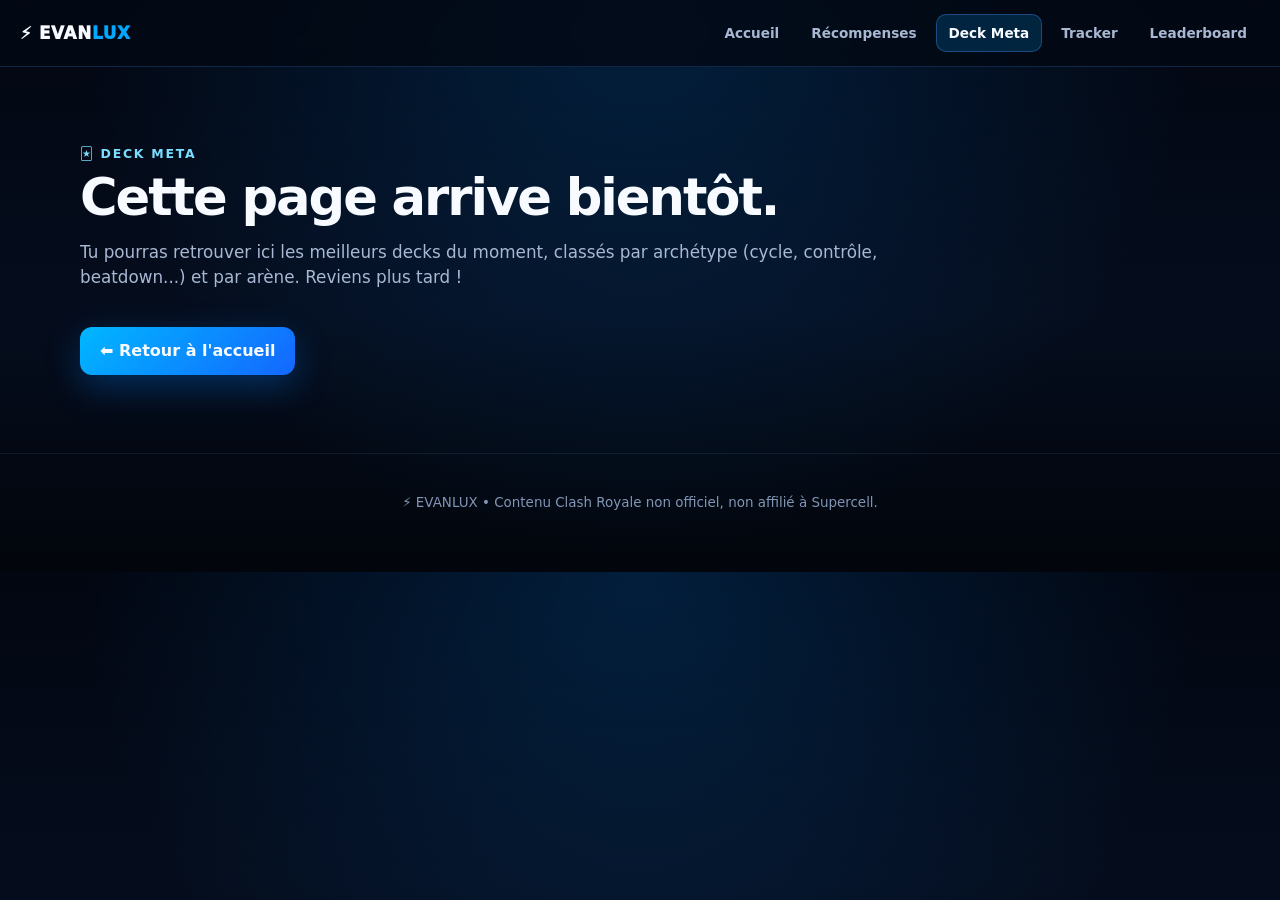
==== deck-meta.html @ c9f4afaa "Add files via upload" ====
<!doctype html>
<html lang="fr">
<head>
  <meta charset="utf-8">
  <meta name="viewport" content="width=device-width, initial-scale=1">
  <meta name="description" content="Meilleurs decks Clash Royale du moment — bientôt disponible.">
  <title>EvANLUX • Deck Meta</title>
  <link rel="stylesheet" href="style.css">
</head>
<body>
  <nav class="topnav">
    <div class="topnav__brand">⚡ EVAN<span>LUX</span></div>
    <div class="topnav__links">
      <a href="index.html">Accueil</a>
      <a href="recompenses.html">Récompenses</a>
      <a href="deck-meta.html" class="active">Deck Meta</a>
      <a href="tracker.html">Tracker</a>
      <a href="leaderboard.html">Leaderboard</a>
    </div>
  </nav>

  <main>
    <section class="section">
      <div class="section__eyebrow">🃏 DECK META</div>
      <h2>Cette page arrive bientôt.</h2>
      <p class="lead">
        Tu pourras retrouver ici les meilleurs decks du moment, classés par archétype
        (cycle, contrôle, beatdown...) et par arène. Reviens plus tard !
      </p>
      <a class="btn btn--primary" href="index.html" style="margin-top:20px;display:inline-flex">⬅ Retour à l'accueil</a>
    </section>
  </main>

  <footer>
    <p>⚡ EVANLUX • Contenu Clash Royale non officiel, non affilié à Supercell.</p>
  </footer>
</body>
</html>
---- style.css ----
:root{
  --bg:#030712;
  --bg-2:#071226;
  --card:rgba(10,24,49,.78);
  --line:rgba(72,153,255,.25);
  --blue:#00a8ff;
  --blue-2:#176cff;
  --cyan:#00d9ff;
  --white:#f7fbff;
  --muted:#a8b8d3;
  --shadow:0 20px 70px rgba(0,0,0,.45);
}

*{box-sizing:border-box}
html{scroll-behavior:smooth}
body{
  margin:0;
  background:
    radial-gradient(circle at 50% 0%, rgba(0,140,255,.18), transparent 35rem),
    linear-gradient(180deg,#020611 0%,#050d1d 55%,#02050b 100%);
  color:var(--white);
  font-family:Inter,ui-sans-serif,system-ui,-apple-system,BlinkMacSystemFont,"Segoe UI",sans-serif;
  line-height:1.5;
}
a{color:inherit;text-decoration:none}

/* ===== NAVIGATION ===== */
.topnav{
  position:sticky;
  top:0;
  z-index:50;
  display:flex;
  align-items:center;
  justify-content:space-between;
  gap:16px;
  padding:14px 20px;
  background:rgba(3,9,20,.82);
  backdrop-filter:blur(10px);
  border-bottom:1px solid rgba(72,153,255,.2);
}
.topnav__brand{
  font-weight:1000;
  letter-spacing:.04em;
  font-size:1.05rem;
  color:var(--white);
}
.topnav__brand span{color:var(--blue)}
.topnav__links{
  display:flex;
  gap:6px;
  flex-wrap:wrap;
}
.topnav__links a{
  padding:8px 12px;
  border-radius:10px;
  font-size:.85rem;
  font-weight:800;
  color:var(--muted);
  border:1px solid transparent;
}
.topnav__links a:hover{color:var(--white);background:rgba(0,161,255,.12)}
.topnav__links a.active{
  color:var(--white);
  background:rgba(0,161,255,.18);
  border-color:rgba(72,153,255,.35);
}

/* ===== HOME / MENU PRINCIPAL ===== */
.menu-grid{
  display:grid;
  grid-template-columns:repeat(2,1fr);
  gap:18px;
  margin-top:36px;
}
.menu-card{
  border:1px solid var(--line);
  background:linear-gradient(145deg,rgba(13,33,65,.82),rgba(4,13,29,.82));
  box-shadow:var(--shadow);
  border-radius:20px;
  padding:26px;
  display:flex;
  flex-direction:column;
  gap:10px;
  transition:.2s ease;
}
.menu-card:hover{transform:translateY(-3px);border-color:rgba(0,169,255,.5)}
.menu-card__icon{font-size:2.2rem}
.menu-card h3{margin:0;font-size:1.3rem}
.menu-card p{margin:0;color:var(--muted);font-size:.92rem;flex-grow:1}
.menu-card .btn{align-self:flex-start;margin-top:6px}
.menu-card--soon{opacity:.75}
.menu-card--soon .btn{background:rgba(255,255,255,.06);box-shadow:none;cursor:default}
.menu-card--soon .btn:hover{transform:none;filter:none}
.badge-soon{
  display:inline-block;
  font-size:.68rem;
  font-weight:900;
  letter-spacing:.08em;
  color:#ffd966;
  background:rgba(255,217,102,.14);
  border:1px solid rgba(255,217,102,.35);
  padding:3px 8px;
  border-radius:999px;
  width:fit-content;
}
@media(max-width:700px){
  .menu-grid{grid-template-columns:1fr}
}

/* ===== TRACKER ===== */
.search-box{
  display:flex;
  gap:10px;
  flex-wrap:wrap;
  margin:28px 0;
}
.search-box input{
  flex:1;
  min-width:220px;
  min-height:50px;
  padding:0 16px;
  border-radius:12px;
  border:1px solid var(--line);
  background:rgba(6,16,34,.85);
  color:var(--white);
  font-size:1rem;
}
.search-box input:focus{outline:2px solid var(--blue)}
.search-box .btn{border:none;cursor:pointer;font-family:inherit;font-size:1rem}
.state-msg{
  color:var(--muted);
  padding:18px 0;
  font-size:.95rem;
}
.state-msg--error{color:#ff9d9d}
.profile-card{
  border:1px solid var(--line);
  background:linear-gradient(145deg,rgba(13,33,65,.82),rgba(4,13,29,.82));
  box-shadow:var(--shadow);
  border-radius:20px;
  padding:28px;
  display:none;
}
.profile-card.is-visible{display:block}
.profile-head{
  display:flex;
  justify-content:space-between;
  align-items:flex-start;
  flex-wrap:wrap;
  gap:12px;
  margin-bottom:22px;
}
.profile-head h2{margin:0 0 4px}
.profile-head .tag{color:var(--cyan);font-weight:800;font-size:.9rem}
.stat-grid{
  display:grid;
  grid-template-columns:repeat(auto-fit,minmax(140px,1fr));
  gap:14px;
}
.stat-box{
  border:1px solid rgba(72,153,255,.18);
  background:rgba(0,20,45,.5);
  border-radius:14px;
  padding:14px;
}
.stat-box .label{
  color:var(--muted);
  font-size:.72rem;
  text-transform:uppercase;
  letter-spacing:.08em;
  font-weight:800;
}
.stat-box .value{
  font-size:1.4rem;
  font-weight:1000;
  margin-top:4px;
}

/* ===== LEADERBOARD ===== */
.leaderboard-controls{
  display:flex;
  gap:10px;
  align-items:center;
  margin:20px 0 10px;
  flex-wrap:wrap;
}
.leaderboard-controls select{
  min-height:44px;
  padding:0 14px;
  border-radius:10px;
  border:1px solid var(--line);
  background:rgba(6,16,34,.85);
  color:var(--white);
  font-size:.9rem;
}
.leaderboard-table{
  width:100%;
  border-collapse:collapse;
  margin-top:16px;
  overflow:hidden;
  border-radius:16px;
  border:1px solid var(--line);
}
.leaderboard-table th,.leaderboard-table td{
  padding:12px 14px;
  text-align:left;
  font-size:.9rem;
}
.leaderboard-table thead{
  background:rgba(0,90,180,.22);
}
.leaderboard-table th{
  color:#bfe4ff;
  text-transform:uppercase;
  font-size:.72rem;
  letter-spacing:.08em;
}
.leaderboard-table tbody tr{
  border-top:1px solid rgba(72,153,255,.12);
}
.leaderboard-table tbody tr:nth-child(odd){background:rgba(255,255,255,.02)}
.leaderboard-table .rank{font-weight:1000;color:var(--cyan)}
.leaderboard-table .trophies{font-weight:900;color:#ffd966}

/* ===== SETUP NOTICE ===== */
.setup-note{
  border:1px solid rgba(255,217,102,.35);
  background:rgba(255,217,102,.08);
  border-radius:14px;
  padding:16px 18px;
  color:#ffe9a8;
  font-size:.88rem;
  margin-top:22px;
}
.setup-note code{
  background:rgba(0,0,0,.35);
  padding:2px 6px;
  border-radius:6px;
}
.hero{
  min-height:560px;
  position:relative;
  overflow:hidden;
  display:flex;
  align-items:flex-end;
  border-bottom:1px solid rgba(0,174,255,.3);
}
.hero__image{
  position:absolute;
  inset:0;
  background-image:url("assets/banniere.jpeg");
  background-size:cover;
  background-position:center;
  filter:saturate(1.12) contrast(1.05);
  transform:scale(1.02);
}
.hero__overlay{
  position:absolute;
  inset:0;
  background:
    linear-gradient(90deg,rgba(0,4,13,.88) 0%,rgba(0,5,15,.48) 45%,rgba(0,5,15,.12) 100%),
    linear-gradient(0deg,rgba(2,6,17,.92) 0%,transparent 55%);
}
.hero__content{
  position:relative;
  z-index:2;
  width:min(1180px,calc(100% - 40px));
  margin:0 auto;
  padding:80px 0 70px;
}
.pill,.section__eyebrow{
  color:#79dfff;
  font-size:.78rem;
  font-weight:900;
  letter-spacing:.14em;
}
.pill{
  display:inline-block;
  padding:8px 13px;
  border:1px solid rgba(72,202,255,.38);
  background:rgba(0,32,72,.6);
  border-radius:999px;
  backdrop-filter:blur(8px);
}
h1{
  margin:16px 0 15px;
  font-size:clamp(3rem,8vw,6.5rem);
  line-height:.9;
  letter-spacing:-.06em;
  text-transform:uppercase;
  text-shadow:0 10px 30px rgba(0,0,0,.45);
}
h1 span{
  color:#08a9ff;
  text-shadow:0 0 35px rgba(0,169,255,.45);
}
.hero p{
  max-width:620px;
  color:#d8e6fb;
  font-size:1.05rem;
  margin:0 0 24px;
}
.btn{
  display:inline-flex;
  align-items:center;
  justify-content:center;
  gap:8px;
  min-height:48px;
  padding:0 20px;
  border-radius:12px;
  font-weight:900;
  transition:.2s ease;
}
.btn--primary{
  background:linear-gradient(135deg,#00b7ff,#1467ff);
  box-shadow:0 12px 35px rgba(0,130,255,.3);
}
.btn--primary:hover{transform:translateY(-2px);filter:brightness(1.08)}
.section{
  width:min(1120px,calc(100% - 32px));
  margin:0 auto;
  padding:78px 0;
}
h2{
  margin:8px 0 12px;
  font-size:clamp(2rem,4vw,3.4rem);
  line-height:1;
  letter-spacing:-.04em;
}
.lead{
  max-width:820px;
  color:var(--muted);
  font-size:1.05rem;
}
.steps{
  display:grid;
  grid-template-columns:repeat(3,1fr);
  gap:16px;
  margin-top:36px;
}
.step,.reward-card,.creator-card{
  border:1px solid var(--line);
  background:linear-gradient(145deg,rgba(13,33,65,.82),rgba(4,13,29,.82));
  box-shadow:var(--shadow);
  border-radius:20px;
}
.step{
  padding:22px;
  display:flex;
  gap:16px;
}
.step>span{
  color:var(--cyan);
  font-weight:1000;
  font-size:1.25rem;
}
.step h3{margin:0 0 5px}
.step p{margin:0;color:var(--muted);font-size:.92rem}
.section-heading{
  display:flex;
  align-items:end;
  justify-content:space-between;
  gap:20px;
  margin-bottom:28px;
}
.live-badge{
  border:1px solid rgba(45,255,174,.22);
  color:#a6ffd8;
  padding:8px 12px;
  border-radius:999px;
  background:rgba(0,80,50,.2);
  font-size:.8rem;
  font-weight:800;
}
.live-badge i{
  display:inline-block;
  width:7px;height:7px;border-radius:50%;
  background:#35e99d;
  box-shadow:0 0 12px #35e99d;
  margin-right:7px;
}
.reward-grid{
  display:grid;
  grid-template-columns:repeat(3,1fr);
  gap:18px;
}
.reward-card{
  padding:22px;
  position:relative;
  overflow:hidden;
}
.reward-card:before{
  content:"";
  position:absolute;
  width:150px;height:150px;
  right:-75px;top:-75px;
  border-radius:50%;
  background:rgba(0,163,255,.17);
  filter:blur(3px);
}
.reward-tag{
  display:inline-block;
  color:#72dfff;
  font-size:.72rem;
  letter-spacing:.12em;
  font-weight:900;
  padding:5px 10px;
  border-radius:999px;
  background:rgba(0,163,255,.14);
  border:1px solid rgba(0,163,255,.3);
}
.reward-tag--or{color:#ffd966;background:rgba(255,217,102,.14);border-color:rgba(255,217,102,.35)}
.reward-tag--emote{color:#ff9de2;background:rgba(255,157,226,.14);border-color:rgba(255,157,226,.35)}
.reward-tag--banniere{color:#8fe38f;background:rgba(143,227,143,.14);border-color:rgba(143,227,143,.35)}
.reward-tag--skin{color:#c49bff;background:rgba(196,155,255,.14);border-color:rgba(196,155,255,.35)}
.reward-actions .btn--secondary:disabled{opacity:.7;cursor:default;transform:none}
.reward-actions button.btn{border:none;cursor:pointer;font-family:inherit}
.reward-card h3{
  font-size:1.35rem;
  margin:7px 0 8px;
}
.reward-card p{
  color:var(--muted);
  font-size:.9rem;
  min-height:48px;
  margin:0 0 18px;
}
.qr-wrap{
  background:white;
  border-radius:14px;
  padding:12px;
  width:164px;
  height:164px;
  display:grid;
  place-items:center;
  margin:0 auto 18px;
}
.qr-wrap canvas{max-width:140px;max-height:140px}
.reward-actions{display:grid;gap:9px}
.reward-actions .btn{width:100%;font-size:.9rem}
.btn--secondary{
  background:rgba(22,93,164,.2);
  border:1px solid rgba(75,175,255,.3);
}
.btn--secondary:hover{background:rgba(22,113,196,.3)}
.creator-card{
  padding:30px;
  display:flex;
  align-items:center;
  justify-content:space-between;
  gap:25px;
}
.creator-card h2{margin-bottom:8px}
.creator-card p{margin:0;color:var(--muted)}
.socials{display:flex;gap:10px;flex-wrap:wrap}
.social{
  padding:11px 15px;
  border-radius:12px;
  border:1px solid rgba(110,180,255,.25);
  background:rgba(255,255,255,.04);
  font-weight:900;
}
.social:hover{background:rgba(0,161,255,.16)}
footer{
  text-align:center;
  padding:35px 20px 55px;
  border-top:1px solid rgba(87,153,220,.12);
  color:#8295b4;
  font-size:.84rem;
}
footer p{margin:4px}
@media(max-width:900px){
  .reward-grid{grid-template-columns:repeat(2,1fr)}
  .steps{grid-template-columns:1fr}
  .hero{min-height:500px}
}
@media(max-width:620px){
  .hero{min-height:500px}
  .hero__image{background-position:57% center}
  .hero__content{padding-bottom:48px}
  .hero p{font-size:.95rem}
  .section{padding:58px 0}
  .section-heading,.creator-card{align-items:flex-start;flex-direction:column}
  .reward-grid{grid-template-columns:1fr}
  .qr-wrap{width:180px;height:180px}
  h1{font-size:3.2rem}
}
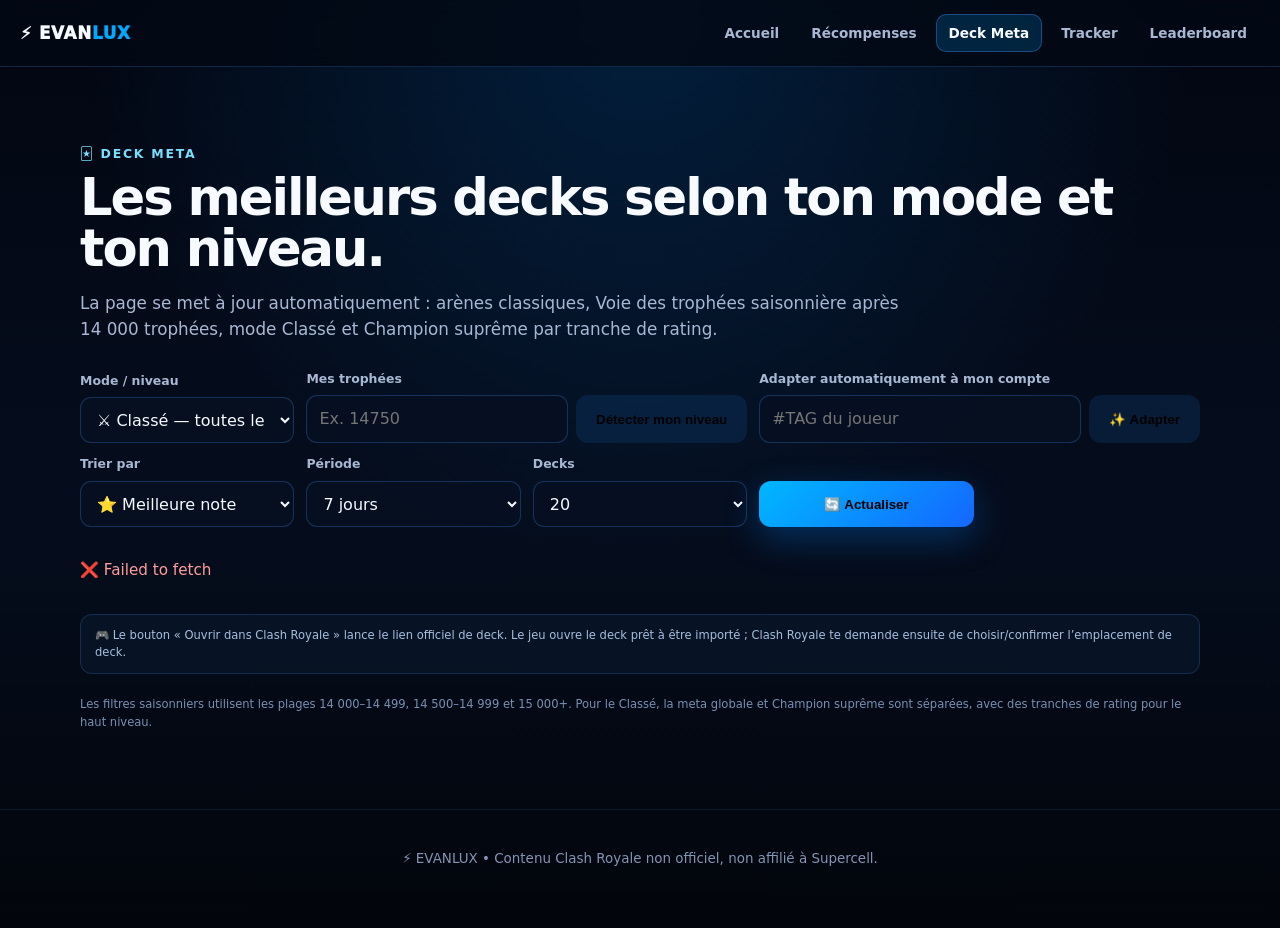
==== commit e577c8d1: "Add files via upload" ====
--- a/deck-meta.html
+++ b/deck-meta.html
@@ -3,7 +3,7 @@
 <head>
   <meta charset="utf-8">
   <meta name="viewport" content="width=device-width, initial-scale=1">
-  <meta name="description" content="Meilleurs decks Clash Royale du moment — bientôt disponible.">
+  <meta name="description" content="Decks meta Clash Royale mis à jour automatiquement : meilleurs decks Ranked et par arène.">
   <title>EvANLUX • Deck Meta</title>
   <link rel="stylesheet" href="style.css">
 </head>
@@ -22,17 +22,78 @@
   <main>
     <section class="section">
       <div class="section__eyebrow">🃏 DECK META</div>
-      <h2>Cette page arrive bientôt.</h2>
-      <p class="lead">
-        Tu pourras retrouver ici les meilleurs decks du moment, classés par archétype
-        (cycle, contrôle, beatdown...) et par arène. Reviens plus tard !
+      <h2>Les meilleurs decks selon ton mode et ton niveau.</h2>
+      <p class="lead">La page se met à jour automatiquement : arènes classiques, Voie des trophées saisonnière après 14 000 trophées, mode Classé et Champion suprême par tranche de rating.</p>
+
+      <div class="meta-controls">
+        <div class="meta-control">
+          <label for="arena-select">Mode / niveau</label>
+          <select id="arena-select"></select>
+        </div>
+
+        <div class="meta-control meta-control--trophies">
+          <label for="trophy-input">Mes trophées</label>
+          <div class="meta-inline">
+            <input id="trophy-input" type="number" min="0" max="25000" step="1" placeholder="Ex. 14750">
+            <button id="detect-arena-btn" class="btn btn--secondary" type="button">Détecter mon niveau</button>
+          </div>
+        </div>
+
+        <div class="meta-control meta-control--trophies">
+          <label for="meta-player-tag">Adapter automatiquement à mon compte</label>
+          <div class="meta-inline">
+            <input id="meta-player-tag" type="text" placeholder="#TAG du joueur" autocomplete="off" spellcheck="false">
+            <button id="detect-player-btn" class="btn btn--secondary" type="button">✨ Adapter</button>
+          </div>
+        </div>
+
+        <div class="meta-control">
+          <label for="sort-select">Trier par</label>
+          <select id="sort-select">
+            <option value="rating" selected>⭐ Meilleure note</option>
+            <option value="win">🔥 Taux de victoire</option>
+            <option value="pop">📈 Popularité</option>
+          </select>
+        </div>
+
+        <div class="meta-control">
+          <label for="time-select">Période</label>
+          <select id="time-select">
+            <option value="1d">24 heures</option>
+            <option value="3d">3 jours</option>
+            <option value="7d" selected>7 jours</option>
+          </select>
+        </div>
+
+        <div class="meta-control">
+          <label for="deck-limit-select">Decks</label>
+          <select id="deck-limit-select">
+            <option value="10">10</option>
+            <option value="20" selected>20</option>
+            <option value="30">30</option>
+          </select>
+        </div>
+
+        <button id="meta-refresh-btn" class="btn btn--primary meta-refresh" type="button">🔄 Actualiser</button>
+      </div>
+
+      <div id="meta-context" class="meta-context"></div>
+      <div id="meta-state" class="state-msg">Chargement des decks meta...</div>
+      <div id="meta-grid" class="meta-deck-grid"></div>
+
+      <p class="meta-source-note meta-game-note">🎮 Le bouton « Ouvrir dans Clash Royale » lance le lien officiel de deck. Le jeu ouvre le deck prêt à être importé ; Clash Royale te demande ensuite de choisir/confirmer l’emplacement de deck.</p>
+
+      <p class="meta-source-note">
+        Les filtres saisonniers utilisent les plages 14 000–14 499, 14 500–14 999 et 15 000+. Pour le Classé, la meta globale et Champion suprême sont séparées, avec des tranches de rating pour le haut niveau.
       </p>
-      <a class="btn btn--primary" href="index.html" style="margin-top:20px;display:inline-flex">⬅ Retour à l'accueil</a>
     </section>
   </main>
 
   <footer>
     <p>⚡ EVANLUX • Contenu Clash Royale non officiel, non affilié à Supercell.</p>
   </footer>
+
+  <script src="config.js"></script>
+  <script src="deck-meta.js"></script>
 </body>
 </html>
--- a/style.css
+++ b/style.css
@@ -176,6 +176,63 @@
   margin-top:4px;
 }
 
+.profile-subsection{margin-top:28px}
+.profile-subtitle{
+  font-size:.95rem;
+  text-transform:uppercase;
+  letter-spacing:.06em;
+  color:#bfe4ff;
+  margin:0 0 14px;
+}
+.fav-card{
+  display:flex;
+  align-items:center;
+  gap:16px;
+  border:1px solid rgba(72,153,255,.18);
+  background:rgba(0,20,45,.5);
+  border-radius:14px;
+  padding:14px 18px;
+  width:fit-content;
+}
+.fav-card img{width:56px;height:auto;border-radius:8px}
+.fav-card .fav-card__name{font-weight:900;font-size:1.05rem}
+.fav-card .fav-card__meta{color:var(--muted);font-size:.82rem;margin-top:2px}
+.deck-grid{
+  display:grid;
+  grid-template-columns:repeat(auto-fill,minmax(90px,1fr));
+  gap:12px;
+}
+.deck-card{
+  border:1px solid rgba(72,153,255,.18);
+  background:rgba(0,20,45,.5);
+  border-radius:14px;
+  padding:10px;
+  text-align:center;
+}
+.deck-card img{width:100%;max-width:70px;border-radius:8px}
+.deck-card .deck-card__name{
+  font-size:.72rem;
+  font-weight:800;
+  margin-top:6px;
+  line-height:1.2;
+}
+.deck-card .deck-card__level{
+  font-size:.68rem;
+  color:var(--muted);
+  margin-top:2px;
+}
+.deck-card .deck-card__elixir{
+  display:inline-block;
+  margin-top:6px;
+  background:rgba(180,0,255,.18);
+  border:1px solid rgba(200,120,255,.4);
+  color:#e6bbff;
+  font-weight:900;
+  font-size:.72rem;
+  border-radius:999px;
+  padding:1px 8px;
+}
+
 /* ===== LEADERBOARD ===== */
 .leaderboard-controls{
   display:flex;
@@ -485,3 +542,250 @@
   .qr-wrap{width:180px;height:180px}
   h1{font-size:3.2rem}
 }
+
+/* ===== TRACKER COMPLET / RANKED 2026 ===== */
+.state-msg--success{color:#8cf0bf}
+.profile-card--wide{padding:clamp(18px,3vw,30px)}
+.profile-head__meta{display:flex;gap:8px;align-items:center;flex-wrap:wrap}
+.pill-lite{display:inline-flex;gap:6px;align-items:center;border:1px solid rgba(72,202,255,.3);background:rgba(0,50,90,.35);padding:7px 11px;border-radius:999px;color:#ccecff;font-weight:800;font-size:.82rem}
+.pill-lite small{color:var(--muted)}
+.stat-box .value{font-size:clamp(1rem,2.1vw,1.35rem);overflow-wrap:anywhere}
+.section-row{display:flex;justify-content:space-between;align-items:center;gap:16px}
+.section-row--wrap{flex-wrap:wrap}
+.mini-note{color:var(--muted);font-size:.8rem}
+.sub-block{margin-top:18px}
+.sub-block h4{color:#bfe4ff;margin:0 0 10px;font-size:.88rem}
+.progress-grid,.detail-grid{display:grid;grid-template-columns:repeat(auto-fit,minmax(210px,1fr));gap:12px}
+.progress-card,.detail-card{border:1px solid rgba(72,153,255,.18);background:rgba(0,20,45,.5);border-radius:14px;padding:13px;display:flex;flex-direction:column;gap:4px}
+.progress-card__title,.detail-card strong{font-weight:900}
+.progress-card small,.detail-card small,.detail-card span{color:var(--muted);font-size:.8rem}
+.card-img{object-fit:contain;height:auto}
+.card-img--fav{width:62px;max-height:78px}
+.card-img--deck{width:100%;max-width:76px;max-height:92px}
+.card-img--collection{width:76px;max-height:92px;flex:0 0 auto}
+.deck-card__evo{display:inline-block;margin-top:5px;background:rgba(167,83,255,.18);border:1px solid rgba(200,120,255,.38);padding:1px 7px;border-radius:999px;font-size:.68rem;color:#e8c7ff;font-weight:900}
+.collection-search{min-height:42px;min-width:min(280px,100%);padding:0 13px;border-radius:10px;border:1px solid var(--line);background:rgba(6,16,34,.85);color:var(--white)}
+.collection-grid{display:grid;grid-template-columns:repeat(auto-fill,minmax(245px,1fr));gap:10px;margin-top:12px}
+.collection-card{border:1px solid rgba(72,153,255,.18);background:rgba(0,20,45,.5);border-radius:14px;padding:10px;display:flex;gap:10px;min-height:112px}
+.collection-card.is-locked{opacity:.5;filter:saturate(.4)}
+.collection-card__body{display:flex;flex-direction:column;gap:3px;min-width:0}
+.collection-card__body strong{font-size:.9rem}
+.collection-card__body span,.collection-card__body small{color:var(--muted);font-size:.74rem}
+.card-badges{display:flex;gap:4px;flex-wrap:wrap;margin-top:3px}
+.card-badges em{font-style:normal;font-size:.65rem;border:1px solid rgba(189,120,255,.35);border-radius:999px;padding:2px 6px;color:#e4c9ff}
+.card-id{opacity:.65}
+.empty-note{color:var(--muted);padding:15px}
+.chest-list{display:flex;gap:8px;flex-wrap:wrap}
+.chest-item{border:1px solid rgba(255,217,102,.25);background:rgba(255,217,102,.07);border-radius:12px;padding:9px 12px;display:flex;gap:8px;align-items:center;font-size:.8rem}
+.chest-item strong{color:#ffd966}
+.battle-list{display:grid;gap:13px}
+.battle-card{border:1px solid rgba(72,153,255,.18);background:rgba(0,20,45,.5);border-radius:16px;padding:14px}
+.battle-card--victoire{border-left:4px solid #5be39d}
+.battle-card--defaite{border-left:4px solid #ff7e88}
+.battle-card--egalite{border-left:4px solid #c3c9d8}
+.battle-card__top{display:flex;justify-content:space-between;gap:12px;align-items:flex-start;margin-bottom:12px}
+.battle-card__top>div:first-child{display:flex;flex-direction:column;gap:2px}
+.battle-card__top span,.battle-card__top time{color:var(--muted);font-size:.72rem}
+.battle-card__right{display:flex;gap:8px;flex-wrap:wrap;justify-content:flex-end;text-align:right}
+.battle-versus{display:grid;grid-template-columns:1fr 1fr;gap:16px}
+.battle-player{font-weight:900;font-size:.82rem;margin-bottom:7px}
+.battle-player small{font-weight:500;color:var(--muted)}
+.battle-player--enemy{text-align:right}
+.mini-deck{display:grid;grid-template-columns:repeat(4,minmax(38px,1fr));gap:5px}
+.mini-card{position:relative;text-align:center;background:rgba(255,255,255,.025);border-radius:8px;padding:3px}
+.mini-card img{width:100%;max-width:54px;height:auto}
+.mini-card span{position:absolute;right:1px;bottom:1px;background:rgba(0,0,0,.78);border-radius:7px;padding:1px 4px;font-size:.58rem;font-weight:900;color:#fff}
+.mini-support{font-size:.68rem;color:var(--muted);margin-top:5px}
+.raw-details{border:1px solid rgba(72,153,255,.18);background:rgba(0,20,45,.5);border-radius:14px;padding:12px}
+.raw-details summary{cursor:pointer;font-weight:900;color:#bfe4ff}
+.raw-details pre{white-space:pre-wrap;word-break:break-word;max-height:600px;overflow:auto;font-size:.72rem;color:#c9d8ec;margin-top:12px}
+.leaderboard-controls label{color:var(--muted);font-size:.85rem;font-weight:800}
+.table-scroll{overflow-x:auto}
+.leaderboard-table .rating{font-weight:900;color:#d5a6ff}
+.leaderboard-table .tag-cell{color:var(--muted);font-size:.78rem}
+.player-link{font-weight:900;color:#eaf6ff}
+.player-link:hover{color:var(--cyan)}
+@media(max-width:700px){
+  .battle-versus{grid-template-columns:1fr}
+  .battle-player--enemy{text-align:left}
+  .battle-card__top{flex-direction:column}
+  .battle-card__right{justify-content:flex-start;text-align:left}
+  .collection-grid{grid-template-columns:1fr}
+}
+
+/* ===== TRACKER COMPACT : SECTIONS DEROULANTES ===== */
+.profile-collapse{
+  margin-top:14px;
+  border:1px solid rgba(72,153,255,.18);
+  background:rgba(0,20,45,.38);
+  border-radius:14px;
+  overflow:hidden;
+}
+.profile-collapse > summary{
+  list-style:none;
+  cursor:pointer;
+  user-select:none;
+  display:flex;
+  align-items:center;
+  gap:12px;
+  min-height:54px;
+  padding:13px 48px 13px 15px;
+  position:relative;
+  font-weight:900;
+  color:#dff3ff;
+}
+.profile-collapse > summary::-webkit-details-marker{display:none}
+.profile-collapse > summary::after{
+  content:"▾";
+  position:absolute;
+  right:16px;
+  top:50%;
+  transform:translateY(-50%);
+  font-size:1rem;
+  color:var(--cyan);
+  transition:transform .18s ease;
+}
+.profile-collapse[open] > summary::after{
+  transform:translateY(-50%) rotate(180deg);
+}
+.profile-collapse > summary:hover{background:rgba(32,132,220,.08)}
+.profile-collapse[open] > summary{border-bottom:1px solid rgba(72,153,255,.14)}
+.collapse-hint{
+  margin-left:auto;
+  color:var(--muted);
+  font-size:.76rem;
+  font-weight:700;
+  text-align:right;
+}
+.collapse-content{padding:15px}
+.collapse-subtitle{margin:0 0 12px;color:#bfe4ff;font-size:.92rem}
+.collection-toolbar{margin-bottom:4px}
+.best-deck-block{padding-top:16px;border-top:1px solid rgba(72,153,255,.14)}
+.best-deck-support{margin-top:9px}
+.profile-collapse.raw-details{padding:0}
+.profile-collapse.raw-details pre{margin:0;max-height:600px}
+.leaderboard-controls select:disabled{opacity:.5;cursor:not-allowed}
+
+@media(max-width:620px){
+  .profile-collapse > summary{align-items:flex-start;flex-direction:column;gap:4px;padding-right:44px}
+  .collapse-hint{margin-left:0;text-align:left}
+}
+
+/* ===== DECK META AUTOMATIQUE ===== */
+.meta-controls{
+  display:grid;
+  grid-template-columns:repeat(5,minmax(145px,1fr));
+  gap:12px;
+  align-items:end;
+  margin:28px 0 12px;
+}
+.meta-control{display:flex;flex-direction:column;gap:7px;min-width:0}
+.meta-control--trophies{grid-column:span 2}
+.meta-control label{color:var(--muted);font-size:.78rem;font-weight:900}
+.meta-control select,.meta-control input{
+  width:100%;
+  min-height:46px;
+  border:1px solid var(--line);
+  border-radius:11px;
+  background:rgba(6,16,34,.9);
+  color:var(--white);
+  padding:0 12px;
+  font:inherit;
+}
+.meta-control select:focus,.meta-control input:focus{outline:2px solid var(--blue)}
+.meta-inline{display:flex;gap:8px;min-width:0}
+.meta-inline input{min-width:0;flex:1}
+.meta-inline .btn{white-space:nowrap;border:none;cursor:pointer}
+.meta-refresh{min-height:46px;border:none;cursor:pointer}
+.meta-refresh:disabled{opacity:.55;cursor:wait}
+.meta-context{display:flex;gap:8px;flex-wrap:wrap;margin:12px 0 2px}
+.meta-chip{
+  display:inline-flex;
+  align-items:center;
+  border:1px solid rgba(72,153,255,.22);
+  background:rgba(0,48,88,.35);
+  color:#ccecff;
+  border-radius:999px;
+  padding:6px 10px;
+  font-size:.73rem;
+  font-weight:800;
+}
+.meta-deck-grid{display:grid;grid-template-columns:repeat(auto-fit,minmax(320px,1fr));gap:16px}
+.meta-deck-card{
+  border:1px solid rgba(72,153,255,.22);
+  background:linear-gradient(145deg,rgba(13,33,65,.82),rgba(4,13,29,.88));
+  border-radius:18px;
+  padding:16px;
+  box-shadow:0 14px 40px rgba(0,0,0,.24);
+}
+.meta-deck-head{display:flex;gap:12px;align-items:flex-start;margin-bottom:13px}
+.meta-rank{
+  min-width:42px;
+  height:34px;
+  display:inline-flex;
+  align-items:center;
+  justify-content:center;
+  border:1px solid rgba(0,217,255,.28);
+  background:rgba(0,151,255,.12);
+  border-radius:10px;
+  color:var(--cyan);
+  font-weight:1000;
+}
+.meta-deck-title{min-width:0;flex:1}
+.meta-deck-title h3{margin:0;font-size:1rem;line-height:1.3;overflow-wrap:anywhere}
+.meta-deck-stats{display:flex;gap:6px;flex-wrap:wrap;margin-top:6px}
+.meta-deck-stats span{
+  font-size:.68rem;
+  color:var(--muted);
+  background:rgba(255,255,255,.035);
+  border-radius:999px;
+  padding:3px 7px;
+}
+.meta-card-row{display:grid;grid-template-columns:repeat(8,minmax(38px,1fr));gap:5px}
+.meta-card{position:relative;min-width:0;text-align:center}
+.meta-card img{width:100%;height:auto;display:block;object-fit:contain;border-radius:7px}
+.meta-card span{
+  position:absolute;
+  right:1px;
+  bottom:1px;
+  display:flex;
+  align-items:center;
+  justify-content:center;
+  width:20px;
+  height:20px;
+  border-radius:999px;
+  background:rgba(0,0,0,.82);
+  font-size:.7rem;
+}
+.meta-deck-actions{display:flex;gap:8px;flex-wrap:wrap;margin-top:14px}
+.meta-small-btn{padding:8px 11px;font-size:.75rem}
+.meta-source-note{color:#7890b2;font-size:.72rem;margin:22px 0 0}
+
+@media(max-width:980px){
+  .meta-controls{grid-template-columns:repeat(2,minmax(0,1fr))}
+  .meta-control--trophies{grid-column:span 2}
+}
+@media(max-width:620px){
+  .meta-controls{grid-template-columns:1fr}
+  .meta-control--trophies{grid-column:span 1}
+  .meta-inline{flex-direction:column}
+  .meta-deck-grid{grid-template-columns:1fr}
+  .meta-card-row{grid-template-columns:repeat(4,minmax(45px,1fr));gap:7px}
+}
+
+
+/* V6 — Deck links + récompenses automatiques */
+.meta-game-note{margin-top:14px;padding:12px 14px;border:1px solid rgba(72,153,255,.2);border-radius:12px;background:rgba(72,153,255,.06);color:#a8bedc}
+.reward-auto-state{margin:0 0 18px;padding:12px 14px;border-radius:12px;border:1px solid rgba(255,255,255,.1);background:rgba(255,255,255,.04);font-size:.86rem;color:#b9cce6}
+.reward-auto-state--ok{border-color:rgba(73,215,130,.28);background:rgba(73,215,130,.07);color:#a9f0c5}
+.reward-auto-state--warn{border-color:rgba(255,190,73,.3);background:rgba(255,190,73,.07);color:#ffd98a}
+.reward-card__topline{display:flex;justify-content:space-between;gap:8px;align-items:center;flex-wrap:wrap}
+.reward-status{padding:5px 9px;border-radius:999px;font-size:.68rem;font-weight:900;letter-spacing:.04em;border:1px solid transparent}
+.reward-status--active{color:#7ff0aa;background:rgba(73,215,130,.1);border-color:rgba(73,215,130,.3)}
+.reward-status--expired{color:#ff9aa9;background:rgba(255,91,117,.1);border-color:rgba(255,91,117,.3)}
+.reward-status--unknown{color:#ffd98a;background:rgba(255,190,73,.1);border-color:rgba(255,190,73,.3)}
+.reward-card--expired{opacity:.65}
+.reward-date{font-size:.78rem!important;color:#8fa7c6!important;margin:6px 0!important}
+.reward-code{display:flex;align-items:center;justify-content:space-between;gap:10px;margin:10px 0;padding:9px 11px;border-radius:10px;background:#061429;border:1px solid rgba(72,153,255,.18);font-size:.78rem}
+.reward-code span{color:#7890b2;font-weight:800}.reward-code strong{color:#d7e9ff;letter-spacing:.04em;overflow-wrap:anywhere}
+.reward-source-link{display:inline-block;margin-top:10px;color:#7890b2;font-size:.72rem;text-decoration:none}.reward-source-link:hover{color:#a8d3ff}
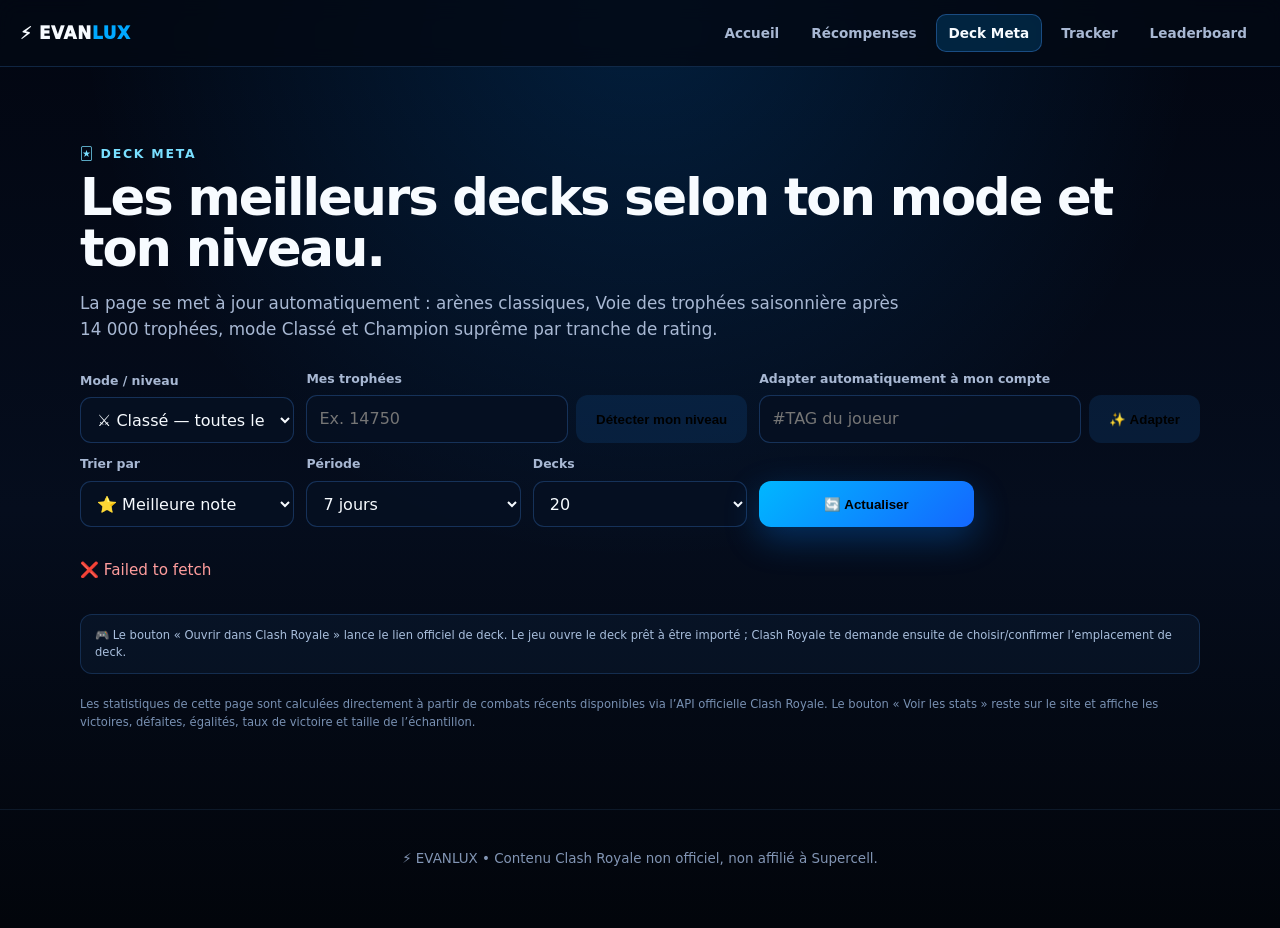
==== commit d5d43d93: "Add files via upload" ====
--- a/deck-meta.html
+++ b/deck-meta.html
@@ -84,7 +84,7 @@
       <p class="meta-source-note meta-game-note">🎮 Le bouton « Ouvrir dans Clash Royale » lance le lien officiel de deck. Le jeu ouvre le deck prêt à être importé ; Clash Royale te demande ensuite de choisir/confirmer l’emplacement de deck.</p>
 
       <p class="meta-source-note">
-        Les filtres saisonniers utilisent les plages 14 000–14 499, 14 500–14 999 et 15 000+. Pour le Classé, la meta globale et Champion suprême sont séparées, avec des tranches de rating pour le haut niveau.
+        Les statistiques de cette page sont calculées directement à partir de combats récents disponibles via l’API officielle Clash Royale. Le bouton « Voir les stats » reste sur le site et affiche les victoires, défaites, égalités, taux de victoire et taille de l’échantillon.
       </p>
     </section>
   </main>
--- a/style.css
+++ b/style.css
@@ -789,3 +789,13 @@
 .reward-code{display:flex;align-items:center;justify-content:space-between;gap:10px;margin:10px 0;padding:9px 11px;border-radius:10px;background:#061429;border:1px solid rgba(72,153,255,.18);font-size:.78rem}
 .reward-code span{color:#7890b2;font-weight:800}.reward-code strong{color:#d7e9ff;letter-spacing:.04em;overflow-wrap:anywhere}
 .reward-source-link{display:inline-block;margin-top:10px;color:#7890b2;font-size:.72rem;text-decoration:none}.reward-source-link:hover{color:#a8d3ff}
+
+/* V7 — stats de decks directement sur le site */
+.meta-stats-panel{margin-top:12px;padding:14px;border:1px solid rgba(72,153,255,.2);border-radius:14px;background:rgba(2,12,27,.72)}
+.meta-stats-grid{display:grid;grid-template-columns:repeat(4,minmax(0,1fr));gap:8px}
+.meta-stats-grid>div{padding:10px 8px;text-align:center;border-radius:10px;background:rgba(255,255,255,.035);border:1px solid rgba(255,255,255,.055)}
+.meta-stats-grid strong{display:block;color:#eaf4ff;font-size:.95rem}.meta-stats-grid span{display:block;color:#7890b2;font-size:.65rem;margin-top:3px}
+.meta-stats-source{margin:12px 0 0;color:#7890b2;font-size:.69rem;line-height:1.55}
+.meta-toggle-arrow{display:inline-block;min-width:1em;text-align:center}
+.meta-estimate-note{flex-basis:100%;margin-top:8px;padding:9px 11px;border-radius:10px;background:rgba(255,190,73,.07);border:1px solid rgba(255,190,73,.18);color:#cdb783;font-size:.72rem;line-height:1.5}
+@media(max-width:620px){.meta-stats-grid{grid-template-columns:repeat(2,minmax(0,1fr))}}
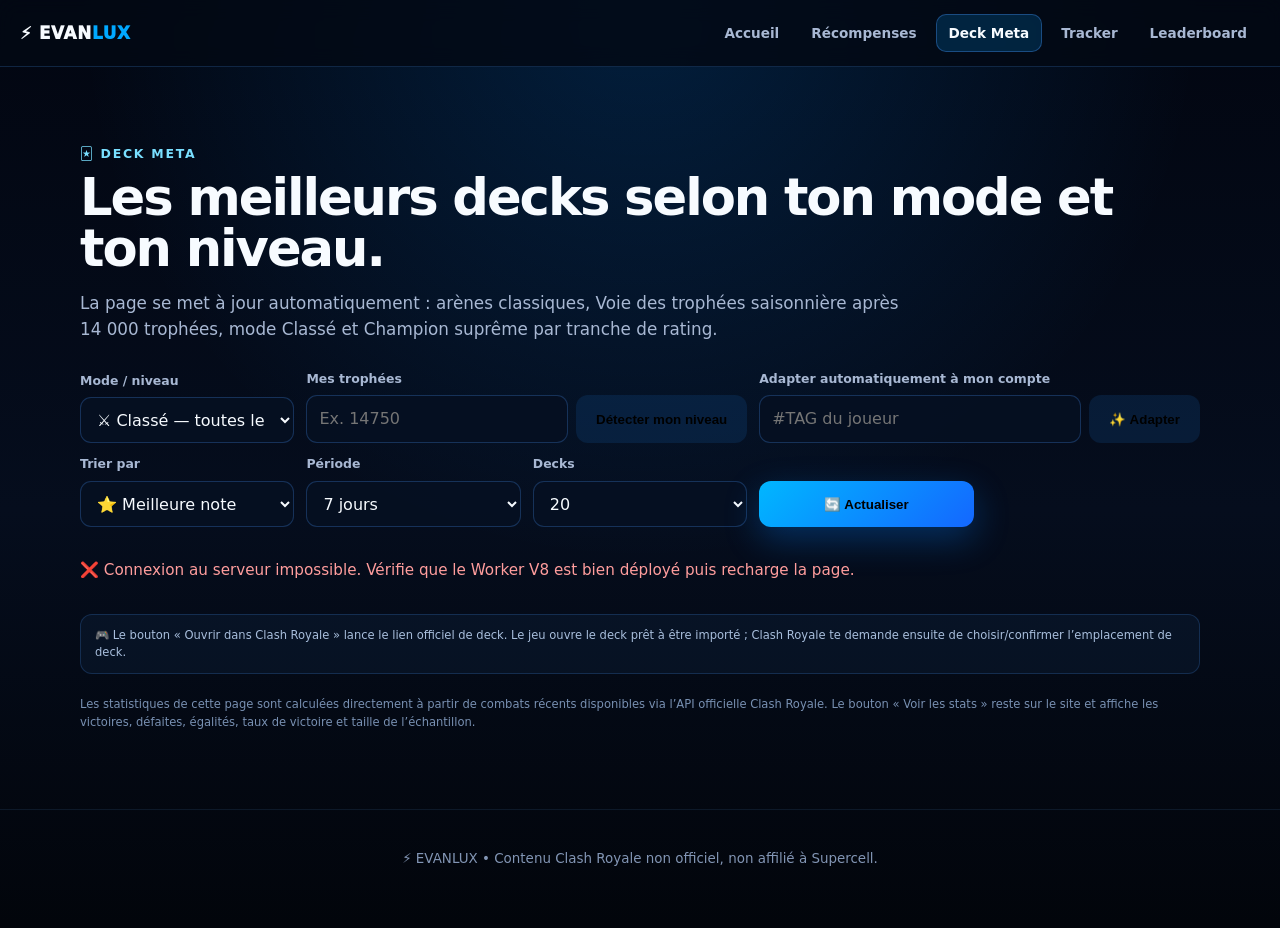
==== commit cd90e16c: "Add files via upload" ====
--- a/deck-meta.html
+++ b/deck-meta.html
@@ -93,7 +93,7 @@
     <p>⚡ EVANLUX • Contenu Clash Royale non officiel, non affilié à Supercell.</p>
   </footer>
 
-  <script src="config.js"></script>
-  <script src="deck-meta.js"></script>
+  <script src="config.js?v=8"></script>
+  <script src="deck-meta.js?v=8"></script>
 </body>
 </html>
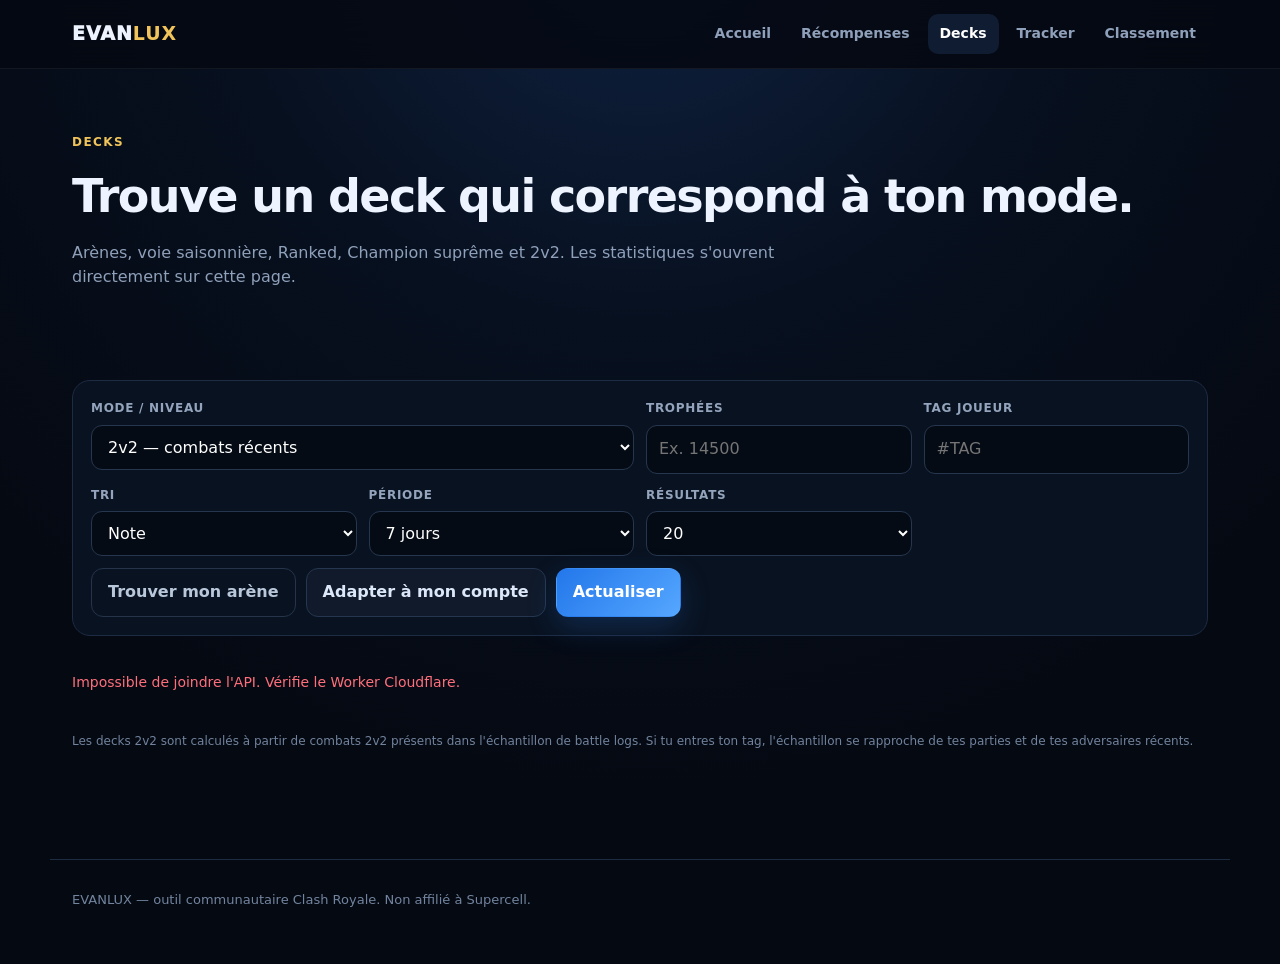
==== commit c24bc60a: "Add files via upload" ====
--- a/deck-meta.html
+++ b/deck-meta.html
@@ -1,99 +1 @@
-<!doctype html>
-<html lang="fr">
-<head>
-  <meta charset="utf-8">
-  <meta name="viewport" content="width=device-width, initial-scale=1">
-  <meta name="description" content="Decks meta Clash Royale mis à jour automatiquement : meilleurs decks Ranked et par arène.">
-  <title>EvANLUX • Deck Meta</title>
-  <link rel="stylesheet" href="style.css">
-</head>
-<body>
-  <nav class="topnav">
-    <div class="topnav__brand">⚡ EVAN<span>LUX</span></div>
-    <div class="topnav__links">
-      <a href="index.html">Accueil</a>
-      <a href="recompenses.html">Récompenses</a>
-      <a href="deck-meta.html" class="active">Deck Meta</a>
-      <a href="tracker.html">Tracker</a>
-      <a href="leaderboard.html">Leaderboard</a>
-    </div>
-  </nav>
-
-  <main>
-    <section class="section">
-      <div class="section__eyebrow">🃏 DECK META</div>
-      <h2>Les meilleurs decks selon ton mode et ton niveau.</h2>
-      <p class="lead">La page se met à jour automatiquement : arènes classiques, Voie des trophées saisonnière après 14 000 trophées, mode Classé et Champion suprême par tranche de rating.</p>
-
-      <div class="meta-controls">
-        <div class="meta-control">
-          <label for="arena-select">Mode / niveau</label>
-          <select id="arena-select"></select>
-        </div>
-
-        <div class="meta-control meta-control--trophies">
-          <label for="trophy-input">Mes trophées</label>
-          <div class="meta-inline">
-            <input id="trophy-input" type="number" min="0" max="25000" step="1" placeholder="Ex. 14750">
-            <button id="detect-arena-btn" class="btn btn--secondary" type="button">Détecter mon niveau</button>
-          </div>
-        </div>
-
-        <div class="meta-control meta-control--trophies">
-          <label for="meta-player-tag">Adapter automatiquement à mon compte</label>
-          <div class="meta-inline">
-            <input id="meta-player-tag" type="text" placeholder="#TAG du joueur" autocomplete="off" spellcheck="false">
-            <button id="detect-player-btn" class="btn btn--secondary" type="button">✨ Adapter</button>
-          </div>
-        </div>
-
-        <div class="meta-control">
-          <label for="sort-select">Trier par</label>
-          <select id="sort-select">
-            <option value="rating" selected>⭐ Meilleure note</option>
-            <option value="win">🔥 Taux de victoire</option>
-            <option value="pop">📈 Popularité</option>
-          </select>
-        </div>
-
-        <div class="meta-control">
-          <label for="time-select">Période</label>
-          <select id="time-select">
-            <option value="1d">24 heures</option>
-            <option value="3d">3 jours</option>
-            <option value="7d" selected>7 jours</option>
-          </select>
-        </div>
-
-        <div class="meta-control">
-          <label for="deck-limit-select">Decks</label>
-          <select id="deck-limit-select">
-            <option value="10">10</option>
-            <option value="20" selected>20</option>
-            <option value="30">30</option>
-          </select>
-        </div>
-
-        <button id="meta-refresh-btn" class="btn btn--primary meta-refresh" type="button">🔄 Actualiser</button>
-      </div>
-
-      <div id="meta-context" class="meta-context"></div>
-      <div id="meta-state" class="state-msg">Chargement des decks meta...</div>
-      <div id="meta-grid" class="meta-deck-grid"></div>
-
-      <p class="meta-source-note meta-game-note">🎮 Le bouton « Ouvrir dans Clash Royale » lance le lien officiel de deck. Le jeu ouvre le deck prêt à être importé ; Clash Royale te demande ensuite de choisir/confirmer l’emplacement de deck.</p>
-
-      <p class="meta-source-note">
-        Les statistiques de cette page sont calculées directement à partir de combats récents disponibles via l’API officielle Clash Royale. Le bouton « Voir les stats » reste sur le site et affiche les victoires, défaites, égalités, taux de victoire et taille de l’échantillon.
-      </p>
-    </section>
-  </main>
-
-  <footer>
-    <p>⚡ EVANLUX • Contenu Clash Royale non officiel, non affilié à Supercell.</p>
-  </footer>
-
-  <script src="config.js?v=8"></script>
-  <script src="deck-meta.js?v=8"></script>
-</body>
-</html>
+<!doctype html><html lang="fr"><head><meta charset="utf-8"><meta name="viewport" content="width=device-width,initial-scale=1"><title>EVANLUX — Decks Clash Royale</title><link rel="stylesheet" href="style.css"></head><body><nav class="site-nav"><div class="nav-inner"><a class="brand" href="index.html">EVAN<b>LUX</b></a><button class="nav-toggle" aria-label="Menu">☰</button><div class="nav-links"><a href="index.html" class="">Accueil</a><a href="recompenses.html" class="">Récompenses</a><a href="deck-meta.html" class="active">Decks</a><a href="tracker.html" class="">Tracker</a><a href="leaderboard.html" class="">Classement</a></div></div></nav><main><header class="page-head"><div class="eyebrow">Decks</div><h1>Trouve un deck qui correspond à ton mode.</h1><p>Arènes, voie saisonnière, Ranked, Champion suprême et 2v2. Les statistiques s'ouvrent directement sur cette page.</p></header><section class="section compact"><div class="controls"><div class="control wide"><label>Mode / niveau</label><select id="arena-select"></select></div><div class="control"><label>Trophées</label><input id="trophy-input" type="number" min="0" max="25000" placeholder="Ex. 14500"></div><div class="control"><label>Tag joueur</label><input id="meta-player-tag" placeholder="#TAG"></div><div class="control"><label>Tri</label><select id="sort-select"><option value="rating">Note</option><option value="win">Win rate</option><option value="pop">Popularité</option></select></div><div class="control"><label>Période</label><select id="time-select"><option value="1d">24 heures</option><option value="3d">3 jours</option><option value="7d" selected>7 jours</option></select></div><div class="control"><label>Résultats</label><select id="deck-limit-select"><option>10</option><option selected>20</option><option>30</option></select></div><div class="control-actions"><button id="detect-arena-btn" class="btn btn-quiet" type="button">Trouver mon arène</button><button id="detect-player-btn" class="btn btn-secondary" type="button">Adapter à mon compte</button><button id="meta-refresh-btn" class="btn btn-primary" type="button">Actualiser</button></div></div><div id="meta-context" class="meta-context"></div><div id="meta-state" class="state-msg"></div><div id="meta-grid" class="meta-deck-grid"></div><p class="source-note">Les decks 2v2 sont calculés à partir de combats 2v2 présents dans l'échantillon de battle logs. Si tu entres ton tag, l'échantillon se rapproche de tes parties et de tes adversaires récents.</p></section></main><footer class="footer">EVANLUX — outil communautaire Clash Royale. Non affilié à Supercell.</footer><script src="config.js?v=11"></script><script src="app.js?v=11"></script><script src="deck-meta.js?v=11"></script></body></html>
--- a/style.css
+++ b/style.css
@@ -1,801 +1,12 @@
+
 :root{
-  --bg:#030712;
-  --bg-2:#071226;
-  --card:rgba(10,24,49,.78);
-  --line:rgba(72,153,255,.25);
-  --blue:#00a8ff;
-  --blue-2:#176cff;
-  --cyan:#00d9ff;
-  --white:#f7fbff;
-  --muted:#a8b8d3;
-  --shadow:0 20px 70px rgba(0,0,0,.45);
+  --bg:#050912;--panel:#0b1220;--panel2:#101a2c;--line:#1d2b43;--text:#eef4ff;--muted:#8fa0ba;
+  --blue:#4ea1ff;--blue2:#1d6eea;--gold:#f0c45a;--good:#4ed6a4;--bad:#ff6f7c;--shadow:0 18px 55px rgba(0,0,0,.32);
+  --radius:18px;--max:1180px;
 }
-
-*{box-sizing:border-box}
-html{scroll-behavior:smooth}
-body{
-  margin:0;
-  background:
-    radial-gradient(circle at 50% 0%, rgba(0,140,255,.18), transparent 35rem),
-    linear-gradient(180deg,#020611 0%,#050d1d 55%,#02050b 100%);
-  color:var(--white);
-  font-family:Inter,ui-sans-serif,system-ui,-apple-system,BlinkMacSystemFont,"Segoe UI",sans-serif;
-  line-height:1.5;
-}
-a{color:inherit;text-decoration:none}
-
-/* ===== NAVIGATION ===== */
-.topnav{
-  position:sticky;
-  top:0;
-  z-index:50;
-  display:flex;
-  align-items:center;
-  justify-content:space-between;
-  gap:16px;
-  padding:14px 20px;
-  background:rgba(3,9,20,.82);
-  backdrop-filter:blur(10px);
-  border-bottom:1px solid rgba(72,153,255,.2);
-}
-.topnav__brand{
-  font-weight:1000;
-  letter-spacing:.04em;
-  font-size:1.05rem;
-  color:var(--white);
-}
-.topnav__brand span{color:var(--blue)}
-.topnav__links{
-  display:flex;
-  gap:6px;
-  flex-wrap:wrap;
-}
-.topnav__links a{
-  padding:8px 12px;
-  border-radius:10px;
-  font-size:.85rem;
-  font-weight:800;
-  color:var(--muted);
-  border:1px solid transparent;
-}
-.topnav__links a:hover{color:var(--white);background:rgba(0,161,255,.12)}
-.topnav__links a.active{
-  color:var(--white);
-  background:rgba(0,161,255,.18);
-  border-color:rgba(72,153,255,.35);
-}
-
-/* ===== HOME / MENU PRINCIPAL ===== */
-.menu-grid{
-  display:grid;
-  grid-template-columns:repeat(2,1fr);
-  gap:18px;
-  margin-top:36px;
-}
-.menu-card{
-  border:1px solid var(--line);
-  background:linear-gradient(145deg,rgba(13,33,65,.82),rgba(4,13,29,.82));
-  box-shadow:var(--shadow);
-  border-radius:20px;
-  padding:26px;
-  display:flex;
-  flex-direction:column;
-  gap:10px;
-  transition:.2s ease;
-}
-.menu-card:hover{transform:translateY(-3px);border-color:rgba(0,169,255,.5)}
-.menu-card__icon{font-size:2.2rem}
-.menu-card h3{margin:0;font-size:1.3rem}
-.menu-card p{margin:0;color:var(--muted);font-size:.92rem;flex-grow:1}
-.menu-card .btn{align-self:flex-start;margin-top:6px}
-.menu-card--soon{opacity:.75}
-.menu-card--soon .btn{background:rgba(255,255,255,.06);box-shadow:none;cursor:default}
-.menu-card--soon .btn:hover{transform:none;filter:none}
-.badge-soon{
-  display:inline-block;
-  font-size:.68rem;
-  font-weight:900;
-  letter-spacing:.08em;
-  color:#ffd966;
-  background:rgba(255,217,102,.14);
-  border:1px solid rgba(255,217,102,.35);
-  padding:3px 8px;
-  border-radius:999px;
-  width:fit-content;
-}
-@media(max-width:700px){
-  .menu-grid{grid-template-columns:1fr}
-}
-
-/* ===== TRACKER ===== */
-.search-box{
-  display:flex;
-  gap:10px;
-  flex-wrap:wrap;
-  margin:28px 0;
-}
-.search-box input{
-  flex:1;
-  min-width:220px;
-  min-height:50px;
-  padding:0 16px;
-  border-radius:12px;
-  border:1px solid var(--line);
-  background:rgba(6,16,34,.85);
-  color:var(--white);
-  font-size:1rem;
-}
-.search-box input:focus{outline:2px solid var(--blue)}
-.search-box .btn{border:none;cursor:pointer;font-family:inherit;font-size:1rem}
-.state-msg{
-  color:var(--muted);
-  padding:18px 0;
-  font-size:.95rem;
-}
-.state-msg--error{color:#ff9d9d}
-.profile-card{
-  border:1px solid var(--line);
-  background:linear-gradient(145deg,rgba(13,33,65,.82),rgba(4,13,29,.82));
-  box-shadow:var(--shadow);
-  border-radius:20px;
-  padding:28px;
-  display:none;
-}
-.profile-card.is-visible{display:block}
-.profile-head{
-  display:flex;
-  justify-content:space-between;
-  align-items:flex-start;
-  flex-wrap:wrap;
-  gap:12px;
-  margin-bottom:22px;
-}
-.profile-head h2{margin:0 0 4px}
-.profile-head .tag{color:var(--cyan);font-weight:800;font-size:.9rem}
-.stat-grid{
-  display:grid;
-  grid-template-columns:repeat(auto-fit,minmax(140px,1fr));
-  gap:14px;
-}
-.stat-box{
-  border:1px solid rgba(72,153,255,.18);
-  background:rgba(0,20,45,.5);
-  border-radius:14px;
-  padding:14px;
-}
-.stat-box .label{
-  color:var(--muted);
-  font-size:.72rem;
-  text-transform:uppercase;
-  letter-spacing:.08em;
-  font-weight:800;
-}
-.stat-box .value{
-  font-size:1.4rem;
-  font-weight:1000;
-  margin-top:4px;
-}
-
-.profile-subsection{margin-top:28px}
-.profile-subtitle{
-  font-size:.95rem;
-  text-transform:uppercase;
-  letter-spacing:.06em;
-  color:#bfe4ff;
-  margin:0 0 14px;
-}
-.fav-card{
-  display:flex;
-  align-items:center;
-  gap:16px;
-  border:1px solid rgba(72,153,255,.18);
-  background:rgba(0,20,45,.5);
-  border-radius:14px;
-  padding:14px 18px;
-  width:fit-content;
-}
-.fav-card img{width:56px;height:auto;border-radius:8px}
-.fav-card .fav-card__name{font-weight:900;font-size:1.05rem}
-.fav-card .fav-card__meta{color:var(--muted);font-size:.82rem;margin-top:2px}
-.deck-grid{
-  display:grid;
-  grid-template-columns:repeat(auto-fill,minmax(90px,1fr));
-  gap:12px;
-}
-.deck-card{
-  border:1px solid rgba(72,153,255,.18);
-  background:rgba(0,20,45,.5);
-  border-radius:14px;
-  padding:10px;
-  text-align:center;
-}
-.deck-card img{width:100%;max-width:70px;border-radius:8px}
-.deck-card .deck-card__name{
-  font-size:.72rem;
-  font-weight:800;
-  margin-top:6px;
-  line-height:1.2;
-}
-.deck-card .deck-card__level{
-  font-size:.68rem;
-  color:var(--muted);
-  margin-top:2px;
-}
-.deck-card .deck-card__elixir{
-  display:inline-block;
-  margin-top:6px;
-  background:rgba(180,0,255,.18);
-  border:1px solid rgba(200,120,255,.4);
-  color:#e6bbff;
-  font-weight:900;
-  font-size:.72rem;
-  border-radius:999px;
-  padding:1px 8px;
-}
-
-/* ===== LEADERBOARD ===== */
-.leaderboard-controls{
-  display:flex;
-  gap:10px;
-  align-items:center;
-  margin:20px 0 10px;
-  flex-wrap:wrap;
-}
-.leaderboard-controls select{
-  min-height:44px;
-  padding:0 14px;
-  border-radius:10px;
-  border:1px solid var(--line);
-  background:rgba(6,16,34,.85);
-  color:var(--white);
-  font-size:.9rem;
-}
-.leaderboard-table{
-  width:100%;
-  border-collapse:collapse;
-  margin-top:16px;
-  overflow:hidden;
-  border-radius:16px;
-  border:1px solid var(--line);
-}
-.leaderboard-table th,.leaderboard-table td{
-  padding:12px 14px;
-  text-align:left;
-  font-size:.9rem;
-}
-.leaderboard-table thead{
-  background:rgba(0,90,180,.22);
-}
-.leaderboard-table th{
-  color:#bfe4ff;
-  text-transform:uppercase;
-  font-size:.72rem;
-  letter-spacing:.08em;
-}
-.leaderboard-table tbody tr{
-  border-top:1px solid rgba(72,153,255,.12);
-}
-.leaderboard-table tbody tr:nth-child(odd){background:rgba(255,255,255,.02)}
-.leaderboard-table .rank{font-weight:1000;color:var(--cyan)}
-.leaderboard-table .trophies{font-weight:900;color:#ffd966}
-
-/* ===== SETUP NOTICE ===== */
-.setup-note{
-  border:1px solid rgba(255,217,102,.35);
-  background:rgba(255,217,102,.08);
-  border-radius:14px;
-  padding:16px 18px;
-  color:#ffe9a8;
-  font-size:.88rem;
-  margin-top:22px;
-}
-.setup-note code{
-  background:rgba(0,0,0,.35);
-  padding:2px 6px;
-  border-radius:6px;
-}
-.hero{
-  min-height:560px;
-  position:relative;
-  overflow:hidden;
-  display:flex;
-  align-items:flex-end;
-  border-bottom:1px solid rgba(0,174,255,.3);
-}
-.hero__image{
-  position:absolute;
-  inset:0;
-  background-image:url("assets/banniere.jpeg");
-  background-size:cover;
-  background-position:center;
-  filter:saturate(1.12) contrast(1.05);
-  transform:scale(1.02);
-}
-.hero__overlay{
-  position:absolute;
-  inset:0;
-  background:
-    linear-gradient(90deg,rgba(0,4,13,.88) 0%,rgba(0,5,15,.48) 45%,rgba(0,5,15,.12) 100%),
-    linear-gradient(0deg,rgba(2,6,17,.92) 0%,transparent 55%);
-}
-.hero__content{
-  position:relative;
-  z-index:2;
-  width:min(1180px,calc(100% - 40px));
-  margin:0 auto;
-  padding:80px 0 70px;
-}
-.pill,.section__eyebrow{
-  color:#79dfff;
-  font-size:.78rem;
-  font-weight:900;
-  letter-spacing:.14em;
-}
-.pill{
-  display:inline-block;
-  padding:8px 13px;
-  border:1px solid rgba(72,202,255,.38);
-  background:rgba(0,32,72,.6);
-  border-radius:999px;
-  backdrop-filter:blur(8px);
-}
-h1{
-  margin:16px 0 15px;
-  font-size:clamp(3rem,8vw,6.5rem);
-  line-height:.9;
-  letter-spacing:-.06em;
-  text-transform:uppercase;
-  text-shadow:0 10px 30px rgba(0,0,0,.45);
-}
-h1 span{
-  color:#08a9ff;
-  text-shadow:0 0 35px rgba(0,169,255,.45);
-}
-.hero p{
-  max-width:620px;
-  color:#d8e6fb;
-  font-size:1.05rem;
-  margin:0 0 24px;
-}
-.btn{
-  display:inline-flex;
-  align-items:center;
-  justify-content:center;
-  gap:8px;
-  min-height:48px;
-  padding:0 20px;
-  border-radius:12px;
-  font-weight:900;
-  transition:.2s ease;
-}
-.btn--primary{
-  background:linear-gradient(135deg,#00b7ff,#1467ff);
-  box-shadow:0 12px 35px rgba(0,130,255,.3);
-}
-.btn--primary:hover{transform:translateY(-2px);filter:brightness(1.08)}
-.section{
-  width:min(1120px,calc(100% - 32px));
-  margin:0 auto;
-  padding:78px 0;
-}
-h2{
-  margin:8px 0 12px;
-  font-size:clamp(2rem,4vw,3.4rem);
-  line-height:1;
-  letter-spacing:-.04em;
-}
-.lead{
-  max-width:820px;
-  color:var(--muted);
-  font-size:1.05rem;
-}
-.steps{
-  display:grid;
-  grid-template-columns:repeat(3,1fr);
-  gap:16px;
-  margin-top:36px;
-}
-.step,.reward-card,.creator-card{
-  border:1px solid var(--line);
-  background:linear-gradient(145deg,rgba(13,33,65,.82),rgba(4,13,29,.82));
-  box-shadow:var(--shadow);
-  border-radius:20px;
-}
-.step{
-  padding:22px;
-  display:flex;
-  gap:16px;
-}
-.step>span{
-  color:var(--cyan);
-  font-weight:1000;
-  font-size:1.25rem;
-}
-.step h3{margin:0 0 5px}
-.step p{margin:0;color:var(--muted);font-size:.92rem}
-.section-heading{
-  display:flex;
-  align-items:end;
-  justify-content:space-between;
-  gap:20px;
-  margin-bottom:28px;
-}
-.live-badge{
-  border:1px solid rgba(45,255,174,.22);
-  color:#a6ffd8;
-  padding:8px 12px;
-  border-radius:999px;
-  background:rgba(0,80,50,.2);
-  font-size:.8rem;
-  font-weight:800;
-}
-.live-badge i{
-  display:inline-block;
-  width:7px;height:7px;border-radius:50%;
-  background:#35e99d;
-  box-shadow:0 0 12px #35e99d;
-  margin-right:7px;
-}
-.reward-grid{
-  display:grid;
-  grid-template-columns:repeat(3,1fr);
-  gap:18px;
-}
-.reward-card{
-  padding:22px;
-  position:relative;
-  overflow:hidden;
-}
-.reward-card:before{
-  content:"";
-  position:absolute;
-  width:150px;height:150px;
-  right:-75px;top:-75px;
-  border-radius:50%;
-  background:rgba(0,163,255,.17);
-  filter:blur(3px);
-}
-.reward-tag{
-  display:inline-block;
-  color:#72dfff;
-  font-size:.72rem;
-  letter-spacing:.12em;
-  font-weight:900;
-  padding:5px 10px;
-  border-radius:999px;
-  background:rgba(0,163,255,.14);
-  border:1px solid rgba(0,163,255,.3);
-}
-.reward-tag--or{color:#ffd966;background:rgba(255,217,102,.14);border-color:rgba(255,217,102,.35)}
-.reward-tag--emote{color:#ff9de2;background:rgba(255,157,226,.14);border-color:rgba(255,157,226,.35)}
-.reward-tag--banniere{color:#8fe38f;background:rgba(143,227,143,.14);border-color:rgba(143,227,143,.35)}
-.reward-tag--skin{color:#c49bff;background:rgba(196,155,255,.14);border-color:rgba(196,155,255,.35)}
-.reward-actions .btn--secondary:disabled{opacity:.7;cursor:default;transform:none}
-.reward-actions button.btn{border:none;cursor:pointer;font-family:inherit}
-.reward-card h3{
-  font-size:1.35rem;
-  margin:7px 0 8px;
-}
-.reward-card p{
-  color:var(--muted);
-  font-size:.9rem;
-  min-height:48px;
-  margin:0 0 18px;
-}
-.qr-wrap{
-  background:white;
-  border-radius:14px;
-  padding:12px;
-  width:164px;
-  height:164px;
-  display:grid;
-  place-items:center;
-  margin:0 auto 18px;
-}
-.qr-wrap canvas{max-width:140px;max-height:140px}
-.reward-actions{display:grid;gap:9px}
-.reward-actions .btn{width:100%;font-size:.9rem}
-.btn--secondary{
-  background:rgba(22,93,164,.2);
-  border:1px solid rgba(75,175,255,.3);
-}
-.btn--secondary:hover{background:rgba(22,113,196,.3)}
-.creator-card{
-  padding:30px;
-  display:flex;
-  align-items:center;
-  justify-content:space-between;
-  gap:25px;
-}
-.creator-card h2{margin-bottom:8px}
-.creator-card p{margin:0;color:var(--muted)}
-.socials{display:flex;gap:10px;flex-wrap:wrap}
-.social{
-  padding:11px 15px;
-  border-radius:12px;
-  border:1px solid rgba(110,180,255,.25);
-  background:rgba(255,255,255,.04);
-  font-weight:900;
-}
-.social:hover{background:rgba(0,161,255,.16)}
-footer{
-  text-align:center;
-  padding:35px 20px 55px;
-  border-top:1px solid rgba(87,153,220,.12);
-  color:#8295b4;
-  font-size:.84rem;
-}
-footer p{margin:4px}
-@media(max-width:900px){
-  .reward-grid{grid-template-columns:repeat(2,1fr)}
-  .steps{grid-template-columns:1fr}
-  .hero{min-height:500px}
-}
-@media(max-width:620px){
-  .hero{min-height:500px}
-  .hero__image{background-position:57% center}
-  .hero__content{padding-bottom:48px}
-  .hero p{font-size:.95rem}
-  .section{padding:58px 0}
-  .section-heading,.creator-card{align-items:flex-start;flex-direction:column}
-  .reward-grid{grid-template-columns:1fr}
-  .qr-wrap{width:180px;height:180px}
-  h1{font-size:3.2rem}
-}
-
-/* ===== TRACKER COMPLET / RANKED 2026 ===== */
-.state-msg--success{color:#8cf0bf}
-.profile-card--wide{padding:clamp(18px,3vw,30px)}
-.profile-head__meta{display:flex;gap:8px;align-items:center;flex-wrap:wrap}
-.pill-lite{display:inline-flex;gap:6px;align-items:center;border:1px solid rgba(72,202,255,.3);background:rgba(0,50,90,.35);padding:7px 11px;border-radius:999px;color:#ccecff;font-weight:800;font-size:.82rem}
-.pill-lite small{color:var(--muted)}
-.stat-box .value{font-size:clamp(1rem,2.1vw,1.35rem);overflow-wrap:anywhere}
-.section-row{display:flex;justify-content:space-between;align-items:center;gap:16px}
-.section-row--wrap{flex-wrap:wrap}
-.mini-note{color:var(--muted);font-size:.8rem}
-.sub-block{margin-top:18px}
-.sub-block h4{color:#bfe4ff;margin:0 0 10px;font-size:.88rem}
-.progress-grid,.detail-grid{display:grid;grid-template-columns:repeat(auto-fit,minmax(210px,1fr));gap:12px}
-.progress-card,.detail-card{border:1px solid rgba(72,153,255,.18);background:rgba(0,20,45,.5);border-radius:14px;padding:13px;display:flex;flex-direction:column;gap:4px}
-.progress-card__title,.detail-card strong{font-weight:900}
-.progress-card small,.detail-card small,.detail-card span{color:var(--muted);font-size:.8rem}
-.card-img{object-fit:contain;height:auto}
-.card-img--fav{width:62px;max-height:78px}
-.card-img--deck{width:100%;max-width:76px;max-height:92px}
-.card-img--collection{width:76px;max-height:92px;flex:0 0 auto}
-.deck-card__evo{display:inline-block;margin-top:5px;background:rgba(167,83,255,.18);border:1px solid rgba(200,120,255,.38);padding:1px 7px;border-radius:999px;font-size:.68rem;color:#e8c7ff;font-weight:900}
-.collection-search{min-height:42px;min-width:min(280px,100%);padding:0 13px;border-radius:10px;border:1px solid var(--line);background:rgba(6,16,34,.85);color:var(--white)}
-.collection-grid{display:grid;grid-template-columns:repeat(auto-fill,minmax(245px,1fr));gap:10px;margin-top:12px}
-.collection-card{border:1px solid rgba(72,153,255,.18);background:rgba(0,20,45,.5);border-radius:14px;padding:10px;display:flex;gap:10px;min-height:112px}
-.collection-card.is-locked{opacity:.5;filter:saturate(.4)}
-.collection-card__body{display:flex;flex-direction:column;gap:3px;min-width:0}
-.collection-card__body strong{font-size:.9rem}
-.collection-card__body span,.collection-card__body small{color:var(--muted);font-size:.74rem}
-.card-badges{display:flex;gap:4px;flex-wrap:wrap;margin-top:3px}
-.card-badges em{font-style:normal;font-size:.65rem;border:1px solid rgba(189,120,255,.35);border-radius:999px;padding:2px 6px;color:#e4c9ff}
-.card-id{opacity:.65}
-.empty-note{color:var(--muted);padding:15px}
-.chest-list{display:flex;gap:8px;flex-wrap:wrap}
-.chest-item{border:1px solid rgba(255,217,102,.25);background:rgba(255,217,102,.07);border-radius:12px;padding:9px 12px;display:flex;gap:8px;align-items:center;font-size:.8rem}
-.chest-item strong{color:#ffd966}
-.battle-list{display:grid;gap:13px}
-.battle-card{border:1px solid rgba(72,153,255,.18);background:rgba(0,20,45,.5);border-radius:16px;padding:14px}
-.battle-card--victoire{border-left:4px solid #5be39d}
-.battle-card--defaite{border-left:4px solid #ff7e88}
-.battle-card--egalite{border-left:4px solid #c3c9d8}
-.battle-card__top{display:flex;justify-content:space-between;gap:12px;align-items:flex-start;margin-bottom:12px}
-.battle-card__top>div:first-child{display:flex;flex-direction:column;gap:2px}
-.battle-card__top span,.battle-card__top time{color:var(--muted);font-size:.72rem}
-.battle-card__right{display:flex;gap:8px;flex-wrap:wrap;justify-content:flex-end;text-align:right}
-.battle-versus{display:grid;grid-template-columns:1fr 1fr;gap:16px}
-.battle-player{font-weight:900;font-size:.82rem;margin-bottom:7px}
-.battle-player small{font-weight:500;color:var(--muted)}
-.battle-player--enemy{text-align:right}
-.mini-deck{display:grid;grid-template-columns:repeat(4,minmax(38px,1fr));gap:5px}
-.mini-card{position:relative;text-align:center;background:rgba(255,255,255,.025);border-radius:8px;padding:3px}
-.mini-card img{width:100%;max-width:54px;height:auto}
-.mini-card span{position:absolute;right:1px;bottom:1px;background:rgba(0,0,0,.78);border-radius:7px;padding:1px 4px;font-size:.58rem;font-weight:900;color:#fff}
-.mini-support{font-size:.68rem;color:var(--muted);margin-top:5px}
-.raw-details{border:1px solid rgba(72,153,255,.18);background:rgba(0,20,45,.5);border-radius:14px;padding:12px}
-.raw-details summary{cursor:pointer;font-weight:900;color:#bfe4ff}
-.raw-details pre{white-space:pre-wrap;word-break:break-word;max-height:600px;overflow:auto;font-size:.72rem;color:#c9d8ec;margin-top:12px}
-.leaderboard-controls label{color:var(--muted);font-size:.85rem;font-weight:800}
-.table-scroll{overflow-x:auto}
-.leaderboard-table .rating{font-weight:900;color:#d5a6ff}
-.leaderboard-table .tag-cell{color:var(--muted);font-size:.78rem}
-.player-link{font-weight:900;color:#eaf6ff}
-.player-link:hover{color:var(--cyan)}
-@media(max-width:700px){
-  .battle-versus{grid-template-columns:1fr}
-  .battle-player--enemy{text-align:left}
-  .battle-card__top{flex-direction:column}
-  .battle-card__right{justify-content:flex-start;text-align:left}
-  .collection-grid{grid-template-columns:1fr}
-}
-
-/* ===== TRACKER COMPACT : SECTIONS DEROULANTES ===== */
-.profile-collapse{
-  margin-top:14px;
-  border:1px solid rgba(72,153,255,.18);
-  background:rgba(0,20,45,.38);
-  border-radius:14px;
-  overflow:hidden;
-}
-.profile-collapse > summary{
-  list-style:none;
-  cursor:pointer;
-  user-select:none;
-  display:flex;
-  align-items:center;
-  gap:12px;
-  min-height:54px;
-  padding:13px 48px 13px 15px;
-  position:relative;
-  font-weight:900;
-  color:#dff3ff;
-}
-.profile-collapse > summary::-webkit-details-marker{display:none}
-.profile-collapse > summary::after{
-  content:"▾";
-  position:absolute;
-  right:16px;
-  top:50%;
-  transform:translateY(-50%);
-  font-size:1rem;
-  color:var(--cyan);
-  transition:transform .18s ease;
-}
-.profile-collapse[open] > summary::after{
-  transform:translateY(-50%) rotate(180deg);
-}
-.profile-collapse > summary:hover{background:rgba(32,132,220,.08)}
-.profile-collapse[open] > summary{border-bottom:1px solid rgba(72,153,255,.14)}
-.collapse-hint{
-  margin-left:auto;
-  color:var(--muted);
-  font-size:.76rem;
-  font-weight:700;
-  text-align:right;
-}
-.collapse-content{padding:15px}
-.collapse-subtitle{margin:0 0 12px;color:#bfe4ff;font-size:.92rem}
-.collection-toolbar{margin-bottom:4px}
-.best-deck-block{padding-top:16px;border-top:1px solid rgba(72,153,255,.14)}
-.best-deck-support{margin-top:9px}
-.profile-collapse.raw-details{padding:0}
-.profile-collapse.raw-details pre{margin:0;max-height:600px}
-.leaderboard-controls select:disabled{opacity:.5;cursor:not-allowed}
-
-@media(max-width:620px){
-  .profile-collapse > summary{align-items:flex-start;flex-direction:column;gap:4px;padding-right:44px}
-  .collapse-hint{margin-left:0;text-align:left}
-}
-
-/* ===== DECK META AUTOMATIQUE ===== */
-.meta-controls{
-  display:grid;
-  grid-template-columns:repeat(5,minmax(145px,1fr));
-  gap:12px;
-  align-items:end;
-  margin:28px 0 12px;
-}
-.meta-control{display:flex;flex-direction:column;gap:7px;min-width:0}
-.meta-control--trophies{grid-column:span 2}
-.meta-control label{color:var(--muted);font-size:.78rem;font-weight:900}
-.meta-control select,.meta-control input{
-  width:100%;
-  min-height:46px;
-  border:1px solid var(--line);
-  border-radius:11px;
-  background:rgba(6,16,34,.9);
-  color:var(--white);
-  padding:0 12px;
-  font:inherit;
-}
-.meta-control select:focus,.meta-control input:focus{outline:2px solid var(--blue)}
-.meta-inline{display:flex;gap:8px;min-width:0}
-.meta-inline input{min-width:0;flex:1}
-.meta-inline .btn{white-space:nowrap;border:none;cursor:pointer}
-.meta-refresh{min-height:46px;border:none;cursor:pointer}
-.meta-refresh:disabled{opacity:.55;cursor:wait}
-.meta-context{display:flex;gap:8px;flex-wrap:wrap;margin:12px 0 2px}
-.meta-chip{
-  display:inline-flex;
-  align-items:center;
-  border:1px solid rgba(72,153,255,.22);
-  background:rgba(0,48,88,.35);
-  color:#ccecff;
-  border-radius:999px;
-  padding:6px 10px;
-  font-size:.73rem;
-  font-weight:800;
-}
-.meta-deck-grid{display:grid;grid-template-columns:repeat(auto-fit,minmax(320px,1fr));gap:16px}
-.meta-deck-card{
-  border:1px solid rgba(72,153,255,.22);
-  background:linear-gradient(145deg,rgba(13,33,65,.82),rgba(4,13,29,.88));
-  border-radius:18px;
-  padding:16px;
-  box-shadow:0 14px 40px rgba(0,0,0,.24);
-}
-.meta-deck-head{display:flex;gap:12px;align-items:flex-start;margin-bottom:13px}
-.meta-rank{
-  min-width:42px;
-  height:34px;
-  display:inline-flex;
-  align-items:center;
-  justify-content:center;
-  border:1px solid rgba(0,217,255,.28);
-  background:rgba(0,151,255,.12);
-  border-radius:10px;
-  color:var(--cyan);
-  font-weight:1000;
-}
-.meta-deck-title{min-width:0;flex:1}
-.meta-deck-title h3{margin:0;font-size:1rem;line-height:1.3;overflow-wrap:anywhere}
-.meta-deck-stats{display:flex;gap:6px;flex-wrap:wrap;margin-top:6px}
-.meta-deck-stats span{
-  font-size:.68rem;
-  color:var(--muted);
-  background:rgba(255,255,255,.035);
-  border-radius:999px;
-  padding:3px 7px;
-}
-.meta-card-row{display:grid;grid-template-columns:repeat(8,minmax(38px,1fr));gap:5px}
-.meta-card{position:relative;min-width:0;text-align:center}
-.meta-card img{width:100%;height:auto;display:block;object-fit:contain;border-radius:7px}
-.meta-card span{
-  position:absolute;
-  right:1px;
-  bottom:1px;
-  display:flex;
-  align-items:center;
-  justify-content:center;
-  width:20px;
-  height:20px;
-  border-radius:999px;
-  background:rgba(0,0,0,.82);
-  font-size:.7rem;
-}
-.meta-deck-actions{display:flex;gap:8px;flex-wrap:wrap;margin-top:14px}
-.meta-small-btn{padding:8px 11px;font-size:.75rem}
-.meta-source-note{color:#7890b2;font-size:.72rem;margin:22px 0 0}
-
-@media(max-width:980px){
-  .meta-controls{grid-template-columns:repeat(2,minmax(0,1fr))}
-  .meta-control--trophies{grid-column:span 2}
-}
-@media(max-width:620px){
-  .meta-controls{grid-template-columns:1fr}
-  .meta-control--trophies{grid-column:span 1}
-  .meta-inline{flex-direction:column}
-  .meta-deck-grid{grid-template-columns:1fr}
-  .meta-card-row{grid-template-columns:repeat(4,minmax(45px,1fr));gap:7px}
-}
-
-
-/* V6 — Deck links + récompenses automatiques */
-.meta-game-note{margin-top:14px;padding:12px 14px;border:1px solid rgba(72,153,255,.2);border-radius:12px;background:rgba(72,153,255,.06);color:#a8bedc}
-.reward-auto-state{margin:0 0 18px;padding:12px 14px;border-radius:12px;border:1px solid rgba(255,255,255,.1);background:rgba(255,255,255,.04);font-size:.86rem;color:#b9cce6}
-.reward-auto-state--ok{border-color:rgba(73,215,130,.28);background:rgba(73,215,130,.07);color:#a9f0c5}
-.reward-auto-state--warn{border-color:rgba(255,190,73,.3);background:rgba(255,190,73,.07);color:#ffd98a}
-.reward-card__topline{display:flex;justify-content:space-between;gap:8px;align-items:center;flex-wrap:wrap}
-.reward-status{padding:5px 9px;border-radius:999px;font-size:.68rem;font-weight:900;letter-spacing:.04em;border:1px solid transparent}
-.reward-status--active{color:#7ff0aa;background:rgba(73,215,130,.1);border-color:rgba(73,215,130,.3)}
-.reward-status--expired{color:#ff9aa9;background:rgba(255,91,117,.1);border-color:rgba(255,91,117,.3)}
-.reward-status--unknown{color:#ffd98a;background:rgba(255,190,73,.1);border-color:rgba(255,190,73,.3)}
-.reward-card--expired{opacity:.65}
-.reward-date{font-size:.78rem!important;color:#8fa7c6!important;margin:6px 0!important}
-.reward-code{display:flex;align-items:center;justify-content:space-between;gap:10px;margin:10px 0;padding:9px 11px;border-radius:10px;background:#061429;border:1px solid rgba(72,153,255,.18);font-size:.78rem}
-.reward-code span{color:#7890b2;font-weight:800}.reward-code strong{color:#d7e9ff;letter-spacing:.04em;overflow-wrap:anywhere}
-.reward-source-link{display:inline-block;margin-top:10px;color:#7890b2;font-size:.72rem;text-decoration:none}.reward-source-link:hover{color:#a8d3ff}
-
-/* V7 — stats de decks directement sur le site */
-.meta-stats-panel{margin-top:12px;padding:14px;border:1px solid rgba(72,153,255,.2);border-radius:14px;background:rgba(2,12,27,.72)}
-.meta-stats-grid{display:grid;grid-template-columns:repeat(4,minmax(0,1fr));gap:8px}
-.meta-stats-grid>div{padding:10px 8px;text-align:center;border-radius:10px;background:rgba(255,255,255,.035);border:1px solid rgba(255,255,255,.055)}
-.meta-stats-grid strong{display:block;color:#eaf4ff;font-size:.95rem}.meta-stats-grid span{display:block;color:#7890b2;font-size:.65rem;margin-top:3px}
-.meta-stats-source{margin:12px 0 0;color:#7890b2;font-size:.69rem;line-height:1.55}
-.meta-toggle-arrow{display:inline-block;min-width:1em;text-align:center}
-.meta-estimate-note{flex-basis:100%;margin-top:8px;padding:9px 11px;border-radius:10px;background:rgba(255,190,73,.07);border:1px solid rgba(255,190,73,.18);color:#cdb783;font-size:.72rem;line-height:1.5}
-@media(max-width:620px){.meta-stats-grid{grid-template-columns:repeat(2,minmax(0,1fr))}}
+*{box-sizing:border-box}html{scroll-behavior:smooth}body{margin:0;background:radial-gradient(circle at 50% -10%,#102344 0,#07101f 34%,var(--bg) 72%);color:var(--text);font-family:Inter,ui-sans-serif,system-ui,-apple-system,BlinkMacSystemFont,"Segoe UI",sans-serif;line-height:1.55}a{color:inherit;text-decoration:none}button,input,select{font:inherit}.site-nav{position:sticky;top:0;z-index:50;background:rgba(5,9,18,.86);backdrop-filter:blur(18px);border-bottom:1px solid rgba(255,255,255,.06)}.nav-inner{max-width:var(--max);margin:auto;padding:14px 22px;display:flex;align-items:center;justify-content:space-between;gap:24px}.brand{font-weight:950;letter-spacing:.05em;font-size:19px}.brand b{color:var(--gold)}.nav-links{display:flex;gap:6px;flex-wrap:wrap}.nav-links a{padding:9px 12px;color:var(--muted);font-weight:750;font-size:14px;border-radius:10px}.nav-links a:hover,.nav-links a.active{color:white;background:#101c31}.nav-toggle{display:none;background:none;border:0;color:white;font-size:22px}.hero{min-height:590px;position:relative;display:flex;align-items:end;overflow:hidden;border-bottom:1px solid var(--line)}.hero:before{content:"";position:absolute;inset:0;background:url('assets/banniere.jpeg') center/cover no-repeat;transform:scale(1.02)}.hero:after{content:"";position:absolute;inset:0;background:linear-gradient(90deg,rgba(5,9,18,.96) 0%,rgba(5,9,18,.72) 43%,rgba(5,9,18,.28) 75%),linear-gradient(0deg,var(--bg) 0%,transparent 44%)}.hero-inner{position:relative;z-index:2;max-width:var(--max);width:100%;margin:auto;padding:92px 22px 76px}.kicker{display:inline-flex;align-items:center;gap:9px;color:#cbd9ef;font-size:13px;font-weight:800;letter-spacing:.14em;text-transform:uppercase}.kicker:before{content:"";width:30px;height:2px;background:var(--gold)}h1,h2,h3,p{margin-top:0}.hero h1{font-size:clamp(46px,7vw,88px);line-height:.94;letter-spacing:-.055em;max-width:790px;margin:18px 0 22px}.hero h1 span{color:var(--gold)}.hero p{max-width:620px;color:#b9c6da;font-size:18px}.hero-actions,.actions{display:flex;gap:10px;flex-wrap:wrap}.btn{display:inline-flex;align-items:center;justify-content:center;gap:8px;border-radius:12px;border:1px solid transparent;padding:11px 16px;font-weight:850;cursor:pointer;transition:.18s ease}.btn:hover{transform:translateY(-1px)}.btn-primary{background:linear-gradient(135deg,#2377ea,#55a7ff);color:white;box-shadow:0 10px 30px rgba(39,126,238,.22)}.btn-secondary{background:#101a2a;border-color:#263650;color:#dce8fa}.btn-quiet{background:transparent;border-color:#25344b;color:#b9c7db}.btn:disabled{opacity:.55;cursor:not-allowed;transform:none}.section{max-width:var(--max);margin:auto;padding:72px 22px}.section.compact{padding-top:46px}.section-head{display:flex;justify-content:space-between;align-items:end;gap:24px;margin-bottom:28px}.section-head h2,.page-head h1{font-size:clamp(30px,4vw,46px);letter-spacing:-.035em;margin-bottom:8px}.section-head p,.lead,.page-head p{color:var(--muted);max-width:760px}.page-head{max-width:var(--max);margin:auto;padding:64px 22px 28px}.page-head .eyebrow{color:var(--gold);font-weight:850;text-transform:uppercase;letter-spacing:.12em;font-size:12px;margin-bottom:10px}.feature-grid{display:grid;grid-template-columns:repeat(4,1fr);gap:14px}.feature-card{position:relative;min-height:250px;padding:24px;background:linear-gradient(145deg,rgba(18,30,50,.96),rgba(8,15,27,.96));border:1px solid var(--line);border-radius:var(--radius);box-shadow:var(--shadow);display:flex;flex-direction:column}.feature-number{font-size:12px;letter-spacing:.12em;color:#677894;font-weight:900}.feature-card h3{font-size:22px;margin:28px 0 10px}.feature-card p{color:var(--muted);font-size:14px}.feature-card .btn{margin-top:auto;align-self:flex-start}.strip{border:1px solid var(--line);background:#0a1322;border-radius:var(--radius);padding:18px 20px;display:flex;justify-content:space-between;gap:20px;align-items:center}.strip strong{font-size:15px}.strip span{color:var(--muted);font-size:14px}.footer{max-width:var(--max);margin:24px auto 0;padding:30px 22px 54px;color:#72849f;font-size:13px;border-top:1px solid var(--line)}
+.controls{display:grid;grid-template-columns:repeat(12,1fr);gap:12px;padding:18px;background:#091220;border:1px solid var(--line);border-radius:var(--radius)}.control{grid-column:span 3}.control.wide{grid-column:span 6}.control label{display:block;color:#93a4bc;font-size:12px;font-weight:800;margin:0 0 7px;text-transform:uppercase;letter-spacing:.06em}.control input,.control select,.search-box input,.collection-search{width:100%;background:#050b14;color:white;border:1px solid #26364e;border-radius:11px;padding:11px 12px;outline:none}.control input:focus,.control select:focus,.search-box input:focus,.collection-search:focus{border-color:#4a94ed;box-shadow:0 0 0 3px rgba(74,148,237,.12)}.control-actions{grid-column:span 12;display:flex;gap:10px;flex-wrap:wrap}.state-msg{min-height:24px;margin:18px 0;color:#9fb0c8;font-size:14px}.state-msg--success{color:var(--good)}.state-msg--error{color:var(--bad)}.meta-context{display:flex;flex-wrap:wrap;gap:8px;margin-top:18px}.meta-chip{background:#0e1a2b;border:1px solid #20314a;border-radius:999px;padding:7px 10px;color:#b8c6da;font-size:12px}.meta-deck-grid{display:grid;grid-template-columns:repeat(2,minmax(0,1fr));gap:14px}.meta-deck-card{background:linear-gradient(145deg,#0d1727,#080f1a);border:1px solid var(--line);border-radius:var(--radius);padding:18px}.meta-deck-head{display:flex;gap:13px;align-items:flex-start}.meta-rank{color:var(--gold);font-weight:950;font-size:13px;background:rgba(240,196,90,.08);border:1px solid rgba(240,196,90,.2);padding:6px 8px;border-radius:9px}.meta-deck-title h3{font-size:18px;margin:2px 0 5px}.meta-deck-stats{display:flex;gap:10px;flex-wrap:wrap;color:#91a4bf;font-size:12px}.meta-card-row{display:grid;grid-template-columns:repeat(8,1fr);gap:6px;margin:16px 0}.meta-card{position:relative}.meta-card img{width:100%;aspect-ratio:.82;object-fit:contain}.meta-card span{position:absolute;right:1px;bottom:2px;font-size:11px}.meta-deck-actions{display:flex;gap:8px;flex-wrap:wrap}.meta-small-btn{font-size:12px;padding:8px 10px}.meta-stats-panel{margin-top:14px;padding-top:14px;border-top:1px solid var(--line)}.meta-stats-grid{display:grid;grid-template-columns:repeat(4,1fr);gap:8px}.meta-stats-grid div{padding:10px;background:#07101d;border-radius:11px}.meta-stats-grid strong{display:block;font-size:17px}.meta-stats-grid span,.meta-stats-source{color:#8294ae;font-size:11px}.meta-stats-source{margin:10px 0 0}.source-note{margin-top:18px;color:#71839d;font-size:12px}.search-box{display:flex;gap:10px;max-width:650px}.profile-card{display:none}.profile-card.is-visible{display:block}.profile-head{display:flex;justify-content:space-between;align-items:start;padding:22px;background:#0c1727;border:1px solid var(--line);border-radius:var(--radius);margin-bottom:12px}.profile-head h2{margin:0 0 3px}.tag{color:var(--gold);font-weight:800}.profile-head__meta{color:#aab9cd;text-align:right}.profile-collapse{background:#09111e;border:1px solid var(--line);border-radius:14px;margin:10px 0;overflow:hidden}.profile-collapse summary{list-style:none;padding:15px 17px;display:flex;justify-content:space-between;gap:16px;cursor:pointer;font-weight:800}.profile-collapse summary::-webkit-details-marker{display:none}.profile-collapse summary:after{content:"+";margin-left:auto;color:#6f85a5}.profile-collapse[open] summary:after{content:"−"}.collapse-hint{color:#70839f;font-weight:600;font-size:12px}.collapse-content{padding:0 17px 17px}.collapse-subtitle{margin:10px 0}.stat-grid,.detail-grid,.progress-grid{display:grid;grid-template-columns:repeat(4,1fr);gap:8px}.stat-box,.detail-card,.progress-card{background:#07101c;border:1px solid #16243a;border-radius:11px;padding:11px}.stat-box__label,.detail-card small,.progress-card small{display:block;color:#778aa5;font-size:11px}.stat-box__value{font-weight:850;margin-top:3px}.fav-card{display:flex;align-items:center;gap:14px}.fav-card img{width:75px}.deck-grid{display:grid;grid-template-columns:repeat(8,1fr);gap:8px}.deck-card{text-align:center;background:#06101d;border-radius:10px;padding:6px}.deck-card img{width:100%;object-fit:contain}.deck-card small{display:block;color:#8091aa;font-size:10px}.sub-block{margin-top:18px}.section-row{display:flex;justify-content:space-between;gap:12px;align-items:center}.section-row--wrap{flex-wrap:wrap}.mini-note{color:#778ba8;font-size:12px}.battle-list{display:grid;gap:10px}.battle-card{background:#07101d;border:1px solid #172842;border-radius:12px;padding:12px}.battle-card.win{border-left:3px solid var(--good)}.battle-card.loss{border-left:3px solid var(--bad)}.battle-card.draw{border-left:3px solid #8b99ae}.battle-head{display:flex;justify-content:space-between;gap:12px}.battle-decks{display:grid;grid-template-columns:1fr 1fr;gap:10px;margin-top:10px}.battle-side h5{margin:0 0 6px}.battle-cards{display:grid;grid-template-columns:repeat(8,1fr);gap:3px}.battle-cards img{width:100%}.chest-list,.collection-grid{display:grid;grid-template-columns:repeat(5,1fr);gap:8px}.chest,.collection-card{background:#07101c;border:1px solid #17263c;border-radius:11px;padding:10px}.collection-card img{width:100%;max-height:120px;object-fit:contain}.collection-card__name{font-size:12px;font-weight:850}.collection-card__meta{color:#8193ad;font-size:10px}.collection-toolbar{margin-bottom:10px}.collection-search{max-width:240px}.raw-details pre{white-space:pre-wrap;word-break:break-word;max-height:500px;overflow:auto;font-size:11px;color:#9fb2cb}.table-wrap{overflow:auto;border:1px solid var(--line);border-radius:var(--radius)}table{width:100%;border-collapse:collapse;background:#08111e}th,td{text-align:left;padding:12px 13px;border-bottom:1px solid #16243a;font-size:13px;white-space:nowrap}th{color:#8294ad;text-transform:uppercase;font-size:10px;letter-spacing:.08em;background:#0d1725}.rank,.rating{font-weight:850;color:var(--gold)}.player-link{font-weight:800}.player-link:hover{color:var(--blue)}.reward-grid{display:grid;grid-template-columns:repeat(3,1fr);gap:14px}.reward-card{background:linear-gradient(145deg,#0d1727,#080f1a);border:1px solid var(--line);border-radius:var(--radius);padding:19px}.reward-card h3{font-size:18px;margin:14px 0 8px}.reward-card p{color:#91a3bb;font-size:13px}.reward-card__topline{display:flex;justify-content:space-between;align-items:center}.reward-tag{font-size:10px;letter-spacing:.08em;text-transform:uppercase;color:#b9c8db;border:1px solid #273951;padding:5px 7px;border-radius:999px}.reward-status{font-size:11px;color:var(--good);font-weight:850}.reward-date{margin:4px 0}.reward-actions{display:flex;gap:7px;flex-wrap:wrap;margin-top:14px}.reward-actions .btn{font-size:12px;padding:8px 10px}.qr-wrap{display:none}.reward-code{margin-top:10px;padding:8px 10px;background:#07101c;border-radius:10px;font-size:12px}.reward-code span{color:#7588a4;margin-right:8px}.socials{display:flex;gap:8px;flex-wrap:wrap}.social{border:1px solid #26364e;border-radius:10px;padding:9px 12px;color:#b8c7da;font-weight:800;font-size:13px}.status-dot{display:inline-block;width:7px;height:7px;border-radius:50%;background:var(--good);box-shadow:0 0 12px var(--good);margin-right:7px}
+@media(max-width:960px){.feature-grid{grid-template-columns:repeat(2,1fr)}.meta-deck-grid{grid-template-columns:1fr}.control,.control.wide{grid-column:span 6}.stat-grid,.detail-grid,.progress-grid{grid-template-columns:repeat(2,1fr)}.reward-grid{grid-template-columns:repeat(2,1fr)}.chest-list,.collection-grid{grid-template-columns:repeat(3,1fr)}}
+@media(max-width:720px){.nav-toggle{display:block}.nav-inner{align-items:flex-start}.nav-links{display:none;position:absolute;left:12px;right:12px;top:62px;background:#08111f;border:1px solid var(--line);padding:8px;border-radius:13px;box-shadow:var(--shadow)}.nav-links.open{display:grid}.hero{min-height:520px}.hero-inner{padding-bottom:54px}.feature-grid,.reward-grid{grid-template-columns:1fr}.control,.control.wide{grid-column:span 12}.search-box{flex-direction:column}.deck-grid{grid-template-columns:repeat(4,1fr)}.meta-stats-grid{grid-template-columns:repeat(2,1fr)}.battle-decks{grid-template-columns:1fr}.chest-list,.collection-grid{grid-template-columns:repeat(2,1fr)}.profile-head{flex-direction:column;gap:8px}.profile-head__meta{text-align:left}.section{padding:54px 16px}.page-head{padding:44px 16px 20px}.nav-inner{padding-left:16px;padding-right:16px}}
+/* Tracker component compatibility */
+.stat-box .label{color:#778aa5;font-size:11px}.stat-box .value{font-weight:850;margin-top:3px}.progress-card__title,.detail-card{font-weight:750}.card-img{width:100%;display:block;object-fit:contain}.fav-card__name{font-weight:900}.fav-card__meta{color:#8193ad;font-size:12px}.deck-card__name{font-size:11px;font-weight:800}.deck-card__level,.deck-card__elixir{color:#8091aa;font-size:10px}.deck-card__evo{font-size:10px;color:#83c7ff}.battle-card__top{display:flex;justify-content:space-between;gap:12px;align-items:center}.battle-card__right{color:#7f91aa;font-size:11px}.battle-player{background:#06101c;border-radius:10px;padding:9px}.battle-versus{text-align:center;color:#71849f;font-weight:900}.mini-deck{display:grid;grid-template-columns:repeat(4,1fr);gap:4px}.mini-card{width:100%;object-fit:contain}.mini-support{margin-top:6px}.chest-item{background:#07101c;border:1px solid #17263c;border-radius:11px;padding:10px}.collection-card{display:flex;gap:8px;align-items:center}.collection-card .card-img{width:64px;flex:0 0 64px}.collection-card__body{min-width:0}.collection-card__body strong{display:block;font-size:12px}.card-badges{display:flex;gap:4px;flex-wrap:wrap;margin-top:4px}.pill-lite{font-size:9px;padding:3px 5px;border:1px solid #26364e;border-radius:999px;color:#91a3bb}.card-id{font-size:9px;color:#536782}.empty-note{color:#6f829f;font-size:12px}.battle-card--win{border-left:3px solid var(--good)}.battle-card--loss{border-left:3px solid var(--bad)}.battle-card--draw{border-left:3px solid #8b99ae}
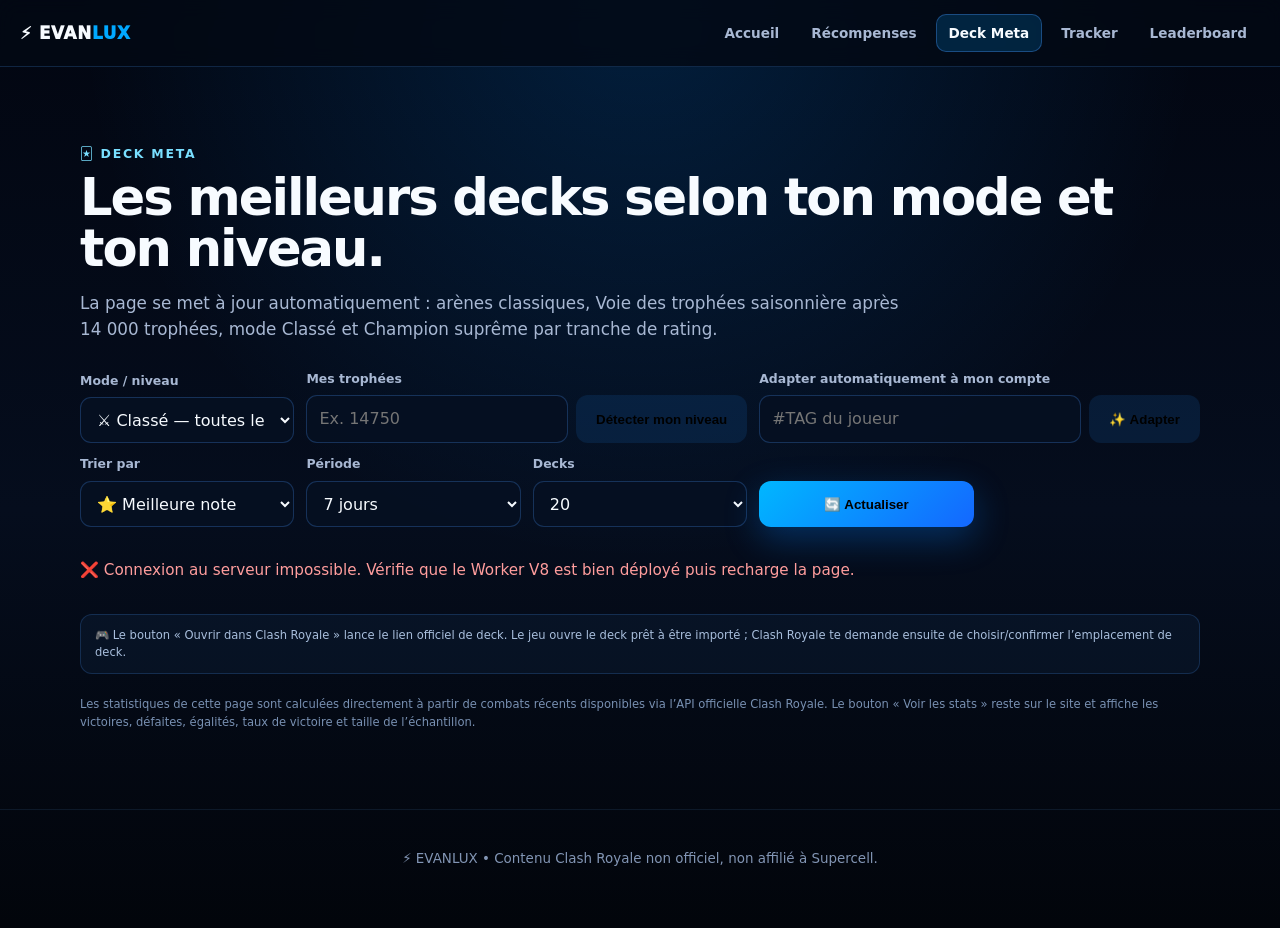
==== commit 250ca324: "Add files via upload" ====
--- a/deck-meta.html
+++ b/deck-meta.html
@@ -1 +1,99 @@
-<!doctype html><html lang="fr"><head><meta charset="utf-8"><meta name="viewport" content="width=device-width,initial-scale=1"><title>EVANLUX — Decks Clash Royale</title><link rel="stylesheet" href="style.css"></head><body><nav class="site-nav"><div class="nav-inner"><a class="brand" href="index.html">EVAN<b>LUX</b></a><button class="nav-toggle" aria-label="Menu">☰</button><div class="nav-links"><a href="index.html" class="">Accueil</a><a href="recompenses.html" class="">Récompenses</a><a href="deck-meta.html" class="active">Decks</a><a href="tracker.html" class="">Tracker</a><a href="leaderboard.html" class="">Classement</a></div></div></nav><main><header class="page-head"><div class="eyebrow">Decks</div><h1>Trouve un deck qui correspond à ton mode.</h1><p>Arènes, voie saisonnière, Ranked, Champion suprême et 2v2. Les statistiques s'ouvrent directement sur cette page.</p></header><section class="section compact"><div class="controls"><div class="control wide"><label>Mode / niveau</label><select id="arena-select"></select></div><div class="control"><label>Trophées</label><input id="trophy-input" type="number" min="0" max="25000" placeholder="Ex. 14500"></div><div class="control"><label>Tag joueur</label><input id="meta-player-tag" placeholder="#TAG"></div><div class="control"><label>Tri</label><select id="sort-select"><option value="rating">Note</option><option value="win">Win rate</option><option value="pop">Popularité</option></select></div><div class="control"><label>Période</label><select id="time-select"><option value="1d">24 heures</option><option value="3d">3 jours</option><option value="7d" selected>7 jours</option></select></div><div class="control"><label>Résultats</label><select id="deck-limit-select"><option>10</option><option selected>20</option><option>30</option></select></div><div class="control-actions"><button id="detect-arena-btn" class="btn btn-quiet" type="button">Trouver mon arène</button><button id="detect-player-btn" class="btn btn-secondary" type="button">Adapter à mon compte</button><button id="meta-refresh-btn" class="btn btn-primary" type="button">Actualiser</button></div></div><div id="meta-context" class="meta-context"></div><div id="meta-state" class="state-msg"></div><div id="meta-grid" class="meta-deck-grid"></div><p class="source-note">Les decks 2v2 sont calculés à partir de combats 2v2 présents dans l'échantillon de battle logs. Si tu entres ton tag, l'échantillon se rapproche de tes parties et de tes adversaires récents.</p></section></main><footer class="footer">EVANLUX — outil communautaire Clash Royale. Non affilié à Supercell.</footer><script src="config.js?v=11"></script><script src="app.js?v=11"></script><script src="deck-meta.js?v=11"></script></body></html>+<!doctype html>
+<html lang="fr">
+<head>
+  <meta charset="utf-8">
+  <meta name="viewport" content="width=device-width, initial-scale=1">
+  <meta name="description" content="Decks meta Clash Royale mis à jour automatiquement : meilleurs decks Ranked et par arène.">
+  <title>EvANLUX • Deck Meta</title>
+  <link rel="stylesheet" href="style.css">
+</head>
+<body>
+  <nav class="topnav">
+    <div class="topnav__brand">⚡ EVAN<span>LUX</span></div>
+    <div class="topnav__links">
+      <a href="index.html">Accueil</a>
+      <a href="recompenses.html">Récompenses</a>
+      <a href="deck-meta.html" class="active">Deck Meta</a>
+      <a href="tracker.html">Tracker</a>
+      <a href="leaderboard.html">Leaderboard</a>
+    </div>
+  </nav>
+
+  <main>
+    <section class="section">
+      <div class="section__eyebrow">🃏 DECK META</div>
+      <h2>Les meilleurs decks selon ton mode et ton niveau.</h2>
+      <p class="lead">La page se met à jour automatiquement : arènes classiques, Voie des trophées saisonnière après 14 000 trophées, mode Classé et Champion suprême par tranche de rating.</p>
+
+      <div class="meta-controls">
+        <div class="meta-control">
+          <label for="arena-select">Mode / niveau</label>
+          <select id="arena-select"></select>
+        </div>
+
+        <div class="meta-control meta-control--trophies">
+          <label for="trophy-input">Mes trophées</label>
+          <div class="meta-inline">
+            <input id="trophy-input" type="number" min="0" max="25000" step="1" placeholder="Ex. 14750">
+            <button id="detect-arena-btn" class="btn btn--secondary" type="button">Détecter mon niveau</button>
+          </div>
+        </div>
+
+        <div class="meta-control meta-control--trophies">
+          <label for="meta-player-tag">Adapter automatiquement à mon compte</label>
+          <div class="meta-inline">
+            <input id="meta-player-tag" type="text" placeholder="#TAG du joueur" autocomplete="off" spellcheck="false">
+            <button id="detect-player-btn" class="btn btn--secondary" type="button">✨ Adapter</button>
+          </div>
+        </div>
+
+        <div class="meta-control">
+          <label for="sort-select">Trier par</label>
+          <select id="sort-select">
+            <option value="rating" selected>⭐ Meilleure note</option>
+            <option value="win">🔥 Taux de victoire</option>
+            <option value="pop">📈 Popularité</option>
+          </select>
+        </div>
+
+        <div class="meta-control">
+          <label for="time-select">Période</label>
+          <select id="time-select">
+            <option value="1d">24 heures</option>
+            <option value="3d">3 jours</option>
+            <option value="7d" selected>7 jours</option>
+          </select>
+        </div>
+
+        <div class="meta-control">
+          <label for="deck-limit-select">Decks</label>
+          <select id="deck-limit-select">
+            <option value="10">10</option>
+            <option value="20" selected>20</option>
+            <option value="30">30</option>
+          </select>
+        </div>
+
+        <button id="meta-refresh-btn" class="btn btn--primary meta-refresh" type="button">🔄 Actualiser</button>
+      </div>
+
+      <div id="meta-context" class="meta-context"></div>
+      <div id="meta-state" class="state-msg">Chargement des decks meta...</div>
+      <div id="meta-grid" class="meta-deck-grid"></div>
+
+      <p class="meta-source-note meta-game-note">🎮 Le bouton « Ouvrir dans Clash Royale » lance le lien officiel de deck. Le jeu ouvre le deck prêt à être importé ; Clash Royale te demande ensuite de choisir/confirmer l’emplacement de deck.</p>
+
+      <p class="meta-source-note">
+        Les statistiques de cette page sont calculées directement à partir de combats récents disponibles via l’API officielle Clash Royale. Le bouton « Voir les stats » reste sur le site et affiche les victoires, défaites, égalités, taux de victoire et taille de l’échantillon.
+      </p>
+    </section>
+  </main>
+
+  <footer>
+    <p>⚡ EVANLUX • Contenu Clash Royale non officiel, non affilié à Supercell.</p>
+  </footer>
+
+  <script src="config.js?v=8"></script>
+  <script src="deck-meta.js?v=9"></script>
+</body>
+</html>
--- a/style.css
+++ b/style.css
@@ -1,12 +1,804 @@
-
 :root{
-  --bg:#050912;--panel:#0b1220;--panel2:#101a2c;--line:#1d2b43;--text:#eef4ff;--muted:#8fa0ba;
-  --blue:#4ea1ff;--blue2:#1d6eea;--gold:#f0c45a;--good:#4ed6a4;--bad:#ff6f7c;--shadow:0 18px 55px rgba(0,0,0,.32);
-  --radius:18px;--max:1180px;
-}
-*{box-sizing:border-box}html{scroll-behavior:smooth}body{margin:0;background:radial-gradient(circle at 50% -10%,#102344 0,#07101f 34%,var(--bg) 72%);color:var(--text);font-family:Inter,ui-sans-serif,system-ui,-apple-system,BlinkMacSystemFont,"Segoe UI",sans-serif;line-height:1.55}a{color:inherit;text-decoration:none}button,input,select{font:inherit}.site-nav{position:sticky;top:0;z-index:50;background:rgba(5,9,18,.86);backdrop-filter:blur(18px);border-bottom:1px solid rgba(255,255,255,.06)}.nav-inner{max-width:var(--max);margin:auto;padding:14px 22px;display:flex;align-items:center;justify-content:space-between;gap:24px}.brand{font-weight:950;letter-spacing:.05em;font-size:19px}.brand b{color:var(--gold)}.nav-links{display:flex;gap:6px;flex-wrap:wrap}.nav-links a{padding:9px 12px;color:var(--muted);font-weight:750;font-size:14px;border-radius:10px}.nav-links a:hover,.nav-links a.active{color:white;background:#101c31}.nav-toggle{display:none;background:none;border:0;color:white;font-size:22px}.hero{min-height:590px;position:relative;display:flex;align-items:end;overflow:hidden;border-bottom:1px solid var(--line)}.hero:before{content:"";position:absolute;inset:0;background:url('assets/banniere.jpeg') center/cover no-repeat;transform:scale(1.02)}.hero:after{content:"";position:absolute;inset:0;background:linear-gradient(90deg,rgba(5,9,18,.96) 0%,rgba(5,9,18,.72) 43%,rgba(5,9,18,.28) 75%),linear-gradient(0deg,var(--bg) 0%,transparent 44%)}.hero-inner{position:relative;z-index:2;max-width:var(--max);width:100%;margin:auto;padding:92px 22px 76px}.kicker{display:inline-flex;align-items:center;gap:9px;color:#cbd9ef;font-size:13px;font-weight:800;letter-spacing:.14em;text-transform:uppercase}.kicker:before{content:"";width:30px;height:2px;background:var(--gold)}h1,h2,h3,p{margin-top:0}.hero h1{font-size:clamp(46px,7vw,88px);line-height:.94;letter-spacing:-.055em;max-width:790px;margin:18px 0 22px}.hero h1 span{color:var(--gold)}.hero p{max-width:620px;color:#b9c6da;font-size:18px}.hero-actions,.actions{display:flex;gap:10px;flex-wrap:wrap}.btn{display:inline-flex;align-items:center;justify-content:center;gap:8px;border-radius:12px;border:1px solid transparent;padding:11px 16px;font-weight:850;cursor:pointer;transition:.18s ease}.btn:hover{transform:translateY(-1px)}.btn-primary{background:linear-gradient(135deg,#2377ea,#55a7ff);color:white;box-shadow:0 10px 30px rgba(39,126,238,.22)}.btn-secondary{background:#101a2a;border-color:#263650;color:#dce8fa}.btn-quiet{background:transparent;border-color:#25344b;color:#b9c7db}.btn:disabled{opacity:.55;cursor:not-allowed;transform:none}.section{max-width:var(--max);margin:auto;padding:72px 22px}.section.compact{padding-top:46px}.section-head{display:flex;justify-content:space-between;align-items:end;gap:24px;margin-bottom:28px}.section-head h2,.page-head h1{font-size:clamp(30px,4vw,46px);letter-spacing:-.035em;margin-bottom:8px}.section-head p,.lead,.page-head p{color:var(--muted);max-width:760px}.page-head{max-width:var(--max);margin:auto;padding:64px 22px 28px}.page-head .eyebrow{color:var(--gold);font-weight:850;text-transform:uppercase;letter-spacing:.12em;font-size:12px;margin-bottom:10px}.feature-grid{display:grid;grid-template-columns:repeat(4,1fr);gap:14px}.feature-card{position:relative;min-height:250px;padding:24px;background:linear-gradient(145deg,rgba(18,30,50,.96),rgba(8,15,27,.96));border:1px solid var(--line);border-radius:var(--radius);box-shadow:var(--shadow);display:flex;flex-direction:column}.feature-number{font-size:12px;letter-spacing:.12em;color:#677894;font-weight:900}.feature-card h3{font-size:22px;margin:28px 0 10px}.feature-card p{color:var(--muted);font-size:14px}.feature-card .btn{margin-top:auto;align-self:flex-start}.strip{border:1px solid var(--line);background:#0a1322;border-radius:var(--radius);padding:18px 20px;display:flex;justify-content:space-between;gap:20px;align-items:center}.strip strong{font-size:15px}.strip span{color:var(--muted);font-size:14px}.footer{max-width:var(--max);margin:24px auto 0;padding:30px 22px 54px;color:#72849f;font-size:13px;border-top:1px solid var(--line)}
-.controls{display:grid;grid-template-columns:repeat(12,1fr);gap:12px;padding:18px;background:#091220;border:1px solid var(--line);border-radius:var(--radius)}.control{grid-column:span 3}.control.wide{grid-column:span 6}.control label{display:block;color:#93a4bc;font-size:12px;font-weight:800;margin:0 0 7px;text-transform:uppercase;letter-spacing:.06em}.control input,.control select,.search-box input,.collection-search{width:100%;background:#050b14;color:white;border:1px solid #26364e;border-radius:11px;padding:11px 12px;outline:none}.control input:focus,.control select:focus,.search-box input:focus,.collection-search:focus{border-color:#4a94ed;box-shadow:0 0 0 3px rgba(74,148,237,.12)}.control-actions{grid-column:span 12;display:flex;gap:10px;flex-wrap:wrap}.state-msg{min-height:24px;margin:18px 0;color:#9fb0c8;font-size:14px}.state-msg--success{color:var(--good)}.state-msg--error{color:var(--bad)}.meta-context{display:flex;flex-wrap:wrap;gap:8px;margin-top:18px}.meta-chip{background:#0e1a2b;border:1px solid #20314a;border-radius:999px;padding:7px 10px;color:#b8c6da;font-size:12px}.meta-deck-grid{display:grid;grid-template-columns:repeat(2,minmax(0,1fr));gap:14px}.meta-deck-card{background:linear-gradient(145deg,#0d1727,#080f1a);border:1px solid var(--line);border-radius:var(--radius);padding:18px}.meta-deck-head{display:flex;gap:13px;align-items:flex-start}.meta-rank{color:var(--gold);font-weight:950;font-size:13px;background:rgba(240,196,90,.08);border:1px solid rgba(240,196,90,.2);padding:6px 8px;border-radius:9px}.meta-deck-title h3{font-size:18px;margin:2px 0 5px}.meta-deck-stats{display:flex;gap:10px;flex-wrap:wrap;color:#91a4bf;font-size:12px}.meta-card-row{display:grid;grid-template-columns:repeat(8,1fr);gap:6px;margin:16px 0}.meta-card{position:relative}.meta-card img{width:100%;aspect-ratio:.82;object-fit:contain}.meta-card span{position:absolute;right:1px;bottom:2px;font-size:11px}.meta-deck-actions{display:flex;gap:8px;flex-wrap:wrap}.meta-small-btn{font-size:12px;padding:8px 10px}.meta-stats-panel{margin-top:14px;padding-top:14px;border-top:1px solid var(--line)}.meta-stats-grid{display:grid;grid-template-columns:repeat(4,1fr);gap:8px}.meta-stats-grid div{padding:10px;background:#07101d;border-radius:11px}.meta-stats-grid strong{display:block;font-size:17px}.meta-stats-grid span,.meta-stats-source{color:#8294ae;font-size:11px}.meta-stats-source{margin:10px 0 0}.source-note{margin-top:18px;color:#71839d;font-size:12px}.search-box{display:flex;gap:10px;max-width:650px}.profile-card{display:none}.profile-card.is-visible{display:block}.profile-head{display:flex;justify-content:space-between;align-items:start;padding:22px;background:#0c1727;border:1px solid var(--line);border-radius:var(--radius);margin-bottom:12px}.profile-head h2{margin:0 0 3px}.tag{color:var(--gold);font-weight:800}.profile-head__meta{color:#aab9cd;text-align:right}.profile-collapse{background:#09111e;border:1px solid var(--line);border-radius:14px;margin:10px 0;overflow:hidden}.profile-collapse summary{list-style:none;padding:15px 17px;display:flex;justify-content:space-between;gap:16px;cursor:pointer;font-weight:800}.profile-collapse summary::-webkit-details-marker{display:none}.profile-collapse summary:after{content:"+";margin-left:auto;color:#6f85a5}.profile-collapse[open] summary:after{content:"−"}.collapse-hint{color:#70839f;font-weight:600;font-size:12px}.collapse-content{padding:0 17px 17px}.collapse-subtitle{margin:10px 0}.stat-grid,.detail-grid,.progress-grid{display:grid;grid-template-columns:repeat(4,1fr);gap:8px}.stat-box,.detail-card,.progress-card{background:#07101c;border:1px solid #16243a;border-radius:11px;padding:11px}.stat-box__label,.detail-card small,.progress-card small{display:block;color:#778aa5;font-size:11px}.stat-box__value{font-weight:850;margin-top:3px}.fav-card{display:flex;align-items:center;gap:14px}.fav-card img{width:75px}.deck-grid{display:grid;grid-template-columns:repeat(8,1fr);gap:8px}.deck-card{text-align:center;background:#06101d;border-radius:10px;padding:6px}.deck-card img{width:100%;object-fit:contain}.deck-card small{display:block;color:#8091aa;font-size:10px}.sub-block{margin-top:18px}.section-row{display:flex;justify-content:space-between;gap:12px;align-items:center}.section-row--wrap{flex-wrap:wrap}.mini-note{color:#778ba8;font-size:12px}.battle-list{display:grid;gap:10px}.battle-card{background:#07101d;border:1px solid #172842;border-radius:12px;padding:12px}.battle-card.win{border-left:3px solid var(--good)}.battle-card.loss{border-left:3px solid var(--bad)}.battle-card.draw{border-left:3px solid #8b99ae}.battle-head{display:flex;justify-content:space-between;gap:12px}.battle-decks{display:grid;grid-template-columns:1fr 1fr;gap:10px;margin-top:10px}.battle-side h5{margin:0 0 6px}.battle-cards{display:grid;grid-template-columns:repeat(8,1fr);gap:3px}.battle-cards img{width:100%}.chest-list,.collection-grid{display:grid;grid-template-columns:repeat(5,1fr);gap:8px}.chest,.collection-card{background:#07101c;border:1px solid #17263c;border-radius:11px;padding:10px}.collection-card img{width:100%;max-height:120px;object-fit:contain}.collection-card__name{font-size:12px;font-weight:850}.collection-card__meta{color:#8193ad;font-size:10px}.collection-toolbar{margin-bottom:10px}.collection-search{max-width:240px}.raw-details pre{white-space:pre-wrap;word-break:break-word;max-height:500px;overflow:auto;font-size:11px;color:#9fb2cb}.table-wrap{overflow:auto;border:1px solid var(--line);border-radius:var(--radius)}table{width:100%;border-collapse:collapse;background:#08111e}th,td{text-align:left;padding:12px 13px;border-bottom:1px solid #16243a;font-size:13px;white-space:nowrap}th{color:#8294ad;text-transform:uppercase;font-size:10px;letter-spacing:.08em;background:#0d1725}.rank,.rating{font-weight:850;color:var(--gold)}.player-link{font-weight:800}.player-link:hover{color:var(--blue)}.reward-grid{display:grid;grid-template-columns:repeat(3,1fr);gap:14px}.reward-card{background:linear-gradient(145deg,#0d1727,#080f1a);border:1px solid var(--line);border-radius:var(--radius);padding:19px}.reward-card h3{font-size:18px;margin:14px 0 8px}.reward-card p{color:#91a3bb;font-size:13px}.reward-card__topline{display:flex;justify-content:space-between;align-items:center}.reward-tag{font-size:10px;letter-spacing:.08em;text-transform:uppercase;color:#b9c8db;border:1px solid #273951;padding:5px 7px;border-radius:999px}.reward-status{font-size:11px;color:var(--good);font-weight:850}.reward-date{margin:4px 0}.reward-actions{display:flex;gap:7px;flex-wrap:wrap;margin-top:14px}.reward-actions .btn{font-size:12px;padding:8px 10px}.qr-wrap{display:none}.reward-code{margin-top:10px;padding:8px 10px;background:#07101c;border-radius:10px;font-size:12px}.reward-code span{color:#7588a4;margin-right:8px}.socials{display:flex;gap:8px;flex-wrap:wrap}.social{border:1px solid #26364e;border-radius:10px;padding:9px 12px;color:#b8c7da;font-weight:800;font-size:13px}.status-dot{display:inline-block;width:7px;height:7px;border-radius:50%;background:var(--good);box-shadow:0 0 12px var(--good);margin-right:7px}
-@media(max-width:960px){.feature-grid{grid-template-columns:repeat(2,1fr)}.meta-deck-grid{grid-template-columns:1fr}.control,.control.wide{grid-column:span 6}.stat-grid,.detail-grid,.progress-grid{grid-template-columns:repeat(2,1fr)}.reward-grid{grid-template-columns:repeat(2,1fr)}.chest-list,.collection-grid{grid-template-columns:repeat(3,1fr)}}
-@media(max-width:720px){.nav-toggle{display:block}.nav-inner{align-items:flex-start}.nav-links{display:none;position:absolute;left:12px;right:12px;top:62px;background:#08111f;border:1px solid var(--line);padding:8px;border-radius:13px;box-shadow:var(--shadow)}.nav-links.open{display:grid}.hero{min-height:520px}.hero-inner{padding-bottom:54px}.feature-grid,.reward-grid{grid-template-columns:1fr}.control,.control.wide{grid-column:span 12}.search-box{flex-direction:column}.deck-grid{grid-template-columns:repeat(4,1fr)}.meta-stats-grid{grid-template-columns:repeat(2,1fr)}.battle-decks{grid-template-columns:1fr}.chest-list,.collection-grid{grid-template-columns:repeat(2,1fr)}.profile-head{flex-direction:column;gap:8px}.profile-head__meta{text-align:left}.section{padding:54px 16px}.page-head{padding:44px 16px 20px}.nav-inner{padding-left:16px;padding-right:16px}}
-/* Tracker component compatibility */
-.stat-box .label{color:#778aa5;font-size:11px}.stat-box .value{font-weight:850;margin-top:3px}.progress-card__title,.detail-card{font-weight:750}.card-img{width:100%;display:block;object-fit:contain}.fav-card__name{font-weight:900}.fav-card__meta{color:#8193ad;font-size:12px}.deck-card__name{font-size:11px;font-weight:800}.deck-card__level,.deck-card__elixir{color:#8091aa;font-size:10px}.deck-card__evo{font-size:10px;color:#83c7ff}.battle-card__top{display:flex;justify-content:space-between;gap:12px;align-items:center}.battle-card__right{color:#7f91aa;font-size:11px}.battle-player{background:#06101c;border-radius:10px;padding:9px}.battle-versus{text-align:center;color:#71849f;font-weight:900}.mini-deck{display:grid;grid-template-columns:repeat(4,1fr);gap:4px}.mini-card{width:100%;object-fit:contain}.mini-support{margin-top:6px}.chest-item{background:#07101c;border:1px solid #17263c;border-radius:11px;padding:10px}.collection-card{display:flex;gap:8px;align-items:center}.collection-card .card-img{width:64px;flex:0 0 64px}.collection-card__body{min-width:0}.collection-card__body strong{display:block;font-size:12px}.card-badges{display:flex;gap:4px;flex-wrap:wrap;margin-top:4px}.pill-lite{font-size:9px;padding:3px 5px;border:1px solid #26364e;border-radius:999px;color:#91a3bb}.card-id{font-size:9px;color:#536782}.empty-note{color:#6f829f;font-size:12px}.battle-card--win{border-left:3px solid var(--good)}.battle-card--loss{border-left:3px solid var(--bad)}.battle-card--draw{border-left:3px solid #8b99ae}
+  --bg:#030712;
+  --bg-2:#071226;
+  --card:rgba(10,24,49,.78);
+  --line:rgba(72,153,255,.25);
+  --blue:#00a8ff;
+  --blue-2:#176cff;
+  --cyan:#00d9ff;
+  --white:#f7fbff;
+  --muted:#a8b8d3;
+  --shadow:0 20px 70px rgba(0,0,0,.45);
+}
+
+*{box-sizing:border-box}
+html{scroll-behavior:smooth}
+body{
+  margin:0;
+  background:
+    radial-gradient(circle at 50% 0%, rgba(0,140,255,.18), transparent 35rem),
+    linear-gradient(180deg,#020611 0%,#050d1d 55%,#02050b 100%);
+  color:var(--white);
+  font-family:Inter,ui-sans-serif,system-ui,-apple-system,BlinkMacSystemFont,"Segoe UI",sans-serif;
+  line-height:1.5;
+}
+a{color:inherit;text-decoration:none}
+
+/* ===== NAVIGATION ===== */
+.topnav{
+  position:sticky;
+  top:0;
+  z-index:50;
+  display:flex;
+  align-items:center;
+  justify-content:space-between;
+  gap:16px;
+  padding:14px 20px;
+  background:rgba(3,9,20,.82);
+  backdrop-filter:blur(10px);
+  border-bottom:1px solid rgba(72,153,255,.2);
+}
+.topnav__brand{
+  font-weight:1000;
+  letter-spacing:.04em;
+  font-size:1.05rem;
+  color:var(--white);
+}
+.topnav__brand span{color:var(--blue)}
+.topnav__links{
+  display:flex;
+  gap:6px;
+  flex-wrap:wrap;
+}
+.topnav__links a{
+  padding:8px 12px;
+  border-radius:10px;
+  font-size:.85rem;
+  font-weight:800;
+  color:var(--muted);
+  border:1px solid transparent;
+}
+.topnav__links a:hover{color:var(--white);background:rgba(0,161,255,.12)}
+.topnav__links a.active{
+  color:var(--white);
+  background:rgba(0,161,255,.18);
+  border-color:rgba(72,153,255,.35);
+}
+
+/* ===== HOME / MENU PRINCIPAL ===== */
+.menu-grid{
+  display:grid;
+  grid-template-columns:repeat(2,1fr);
+  gap:18px;
+  margin-top:36px;
+}
+.menu-card{
+  border:1px solid var(--line);
+  background:linear-gradient(145deg,rgba(13,33,65,.82),rgba(4,13,29,.82));
+  box-shadow:var(--shadow);
+  border-radius:20px;
+  padding:26px;
+  display:flex;
+  flex-direction:column;
+  gap:10px;
+  transition:.2s ease;
+}
+.menu-card:hover{transform:translateY(-3px);border-color:rgba(0,169,255,.5)}
+.menu-card__icon{font-size:2.2rem}
+.menu-card h3{margin:0;font-size:1.3rem}
+.menu-card p{margin:0;color:var(--muted);font-size:.92rem;flex-grow:1}
+.menu-card .btn{align-self:flex-start;margin-top:6px}
+.menu-card--soon{opacity:.75}
+.menu-card--soon .btn{background:rgba(255,255,255,.06);box-shadow:none;cursor:default}
+.menu-card--soon .btn:hover{transform:none;filter:none}
+.badge-soon{
+  display:inline-block;
+  font-size:.68rem;
+  font-weight:900;
+  letter-spacing:.08em;
+  color:#ffd966;
+  background:rgba(255,217,102,.14);
+  border:1px solid rgba(255,217,102,.35);
+  padding:3px 8px;
+  border-radius:999px;
+  width:fit-content;
+}
+@media(max-width:700px){
+  .menu-grid{grid-template-columns:1fr}
+}
+
+/* ===== TRACKER ===== */
+.search-box{
+  display:flex;
+  gap:10px;
+  flex-wrap:wrap;
+  margin:28px 0;
+}
+.search-box input{
+  flex:1;
+  min-width:220px;
+  min-height:50px;
+  padding:0 16px;
+  border-radius:12px;
+  border:1px solid var(--line);
+  background:rgba(6,16,34,.85);
+  color:var(--white);
+  font-size:1rem;
+}
+.search-box input:focus{outline:2px solid var(--blue)}
+.search-box .btn{border:none;cursor:pointer;font-family:inherit;font-size:1rem}
+.state-msg{
+  color:var(--muted);
+  padding:18px 0;
+  font-size:.95rem;
+}
+.state-msg--error{color:#ff9d9d}
+.profile-card{
+  border:1px solid var(--line);
+  background:linear-gradient(145deg,rgba(13,33,65,.82),rgba(4,13,29,.82));
+  box-shadow:var(--shadow);
+  border-radius:20px;
+  padding:28px;
+  display:none;
+}
+.profile-card.is-visible{display:block}
+.profile-head{
+  display:flex;
+  justify-content:space-between;
+  align-items:flex-start;
+  flex-wrap:wrap;
+  gap:12px;
+  margin-bottom:22px;
+}
+.profile-head h2{margin:0 0 4px}
+.profile-head .tag{color:var(--cyan);font-weight:800;font-size:.9rem}
+.stat-grid{
+  display:grid;
+  grid-template-columns:repeat(auto-fit,minmax(140px,1fr));
+  gap:14px;
+}
+.stat-box{
+  border:1px solid rgba(72,153,255,.18);
+  background:rgba(0,20,45,.5);
+  border-radius:14px;
+  padding:14px;
+}
+.stat-box .label{
+  color:var(--muted);
+  font-size:.72rem;
+  text-transform:uppercase;
+  letter-spacing:.08em;
+  font-weight:800;
+}
+.stat-box .value{
+  font-size:1.4rem;
+  font-weight:1000;
+  margin-top:4px;
+}
+
+.profile-subsection{margin-top:28px}
+.profile-subtitle{
+  font-size:.95rem;
+  text-transform:uppercase;
+  letter-spacing:.06em;
+  color:#bfe4ff;
+  margin:0 0 14px;
+}
+.fav-card{
+  display:flex;
+  align-items:center;
+  gap:16px;
+  border:1px solid rgba(72,153,255,.18);
+  background:rgba(0,20,45,.5);
+  border-radius:14px;
+  padding:14px 18px;
+  width:fit-content;
+}
+.fav-card img{width:56px;height:auto;border-radius:8px}
+.fav-card .fav-card__name{font-weight:900;font-size:1.05rem}
+.fav-card .fav-card__meta{color:var(--muted);font-size:.82rem;margin-top:2px}
+.deck-grid{
+  display:grid;
+  grid-template-columns:repeat(auto-fill,minmax(90px,1fr));
+  gap:12px;
+}
+.deck-card{
+  border:1px solid rgba(72,153,255,.18);
+  background:rgba(0,20,45,.5);
+  border-radius:14px;
+  padding:10px;
+  text-align:center;
+}
+.deck-card img{width:100%;max-width:70px;border-radius:8px}
+.deck-card .deck-card__name{
+  font-size:.72rem;
+  font-weight:800;
+  margin-top:6px;
+  line-height:1.2;
+}
+.deck-card .deck-card__level{
+  font-size:.68rem;
+  color:var(--muted);
+  margin-top:2px;
+}
+.deck-card .deck-card__elixir{
+  display:inline-block;
+  margin-top:6px;
+  background:rgba(180,0,255,.18);
+  border:1px solid rgba(200,120,255,.4);
+  color:#e6bbff;
+  font-weight:900;
+  font-size:.72rem;
+  border-radius:999px;
+  padding:1px 8px;
+}
+
+/* ===== LEADERBOARD ===== */
+.leaderboard-controls{
+  display:flex;
+  gap:10px;
+  align-items:center;
+  margin:20px 0 10px;
+  flex-wrap:wrap;
+}
+.leaderboard-controls select{
+  min-height:44px;
+  padding:0 14px;
+  border-radius:10px;
+  border:1px solid var(--line);
+  background:rgba(6,16,34,.85);
+  color:var(--white);
+  font-size:.9rem;
+}
+.leaderboard-table{
+  width:100%;
+  border-collapse:collapse;
+  margin-top:16px;
+  overflow:hidden;
+  border-radius:16px;
+  border:1px solid var(--line);
+}
+.leaderboard-table th,.leaderboard-table td{
+  padding:12px 14px;
+  text-align:left;
+  font-size:.9rem;
+}
+.leaderboard-table thead{
+  background:rgba(0,90,180,.22);
+}
+.leaderboard-table th{
+  color:#bfe4ff;
+  text-transform:uppercase;
+  font-size:.72rem;
+  letter-spacing:.08em;
+}
+.leaderboard-table tbody tr{
+  border-top:1px solid rgba(72,153,255,.12);
+}
+.leaderboard-table tbody tr:nth-child(odd){background:rgba(255,255,255,.02)}
+.leaderboard-table .rank{font-weight:1000;color:var(--cyan)}
+.leaderboard-table .trophies{font-weight:900;color:#ffd966}
+
+/* ===== SETUP NOTICE ===== */
+.setup-note{
+  border:1px solid rgba(255,217,102,.35);
+  background:rgba(255,217,102,.08);
+  border-radius:14px;
+  padding:16px 18px;
+  color:#ffe9a8;
+  font-size:.88rem;
+  margin-top:22px;
+}
+.setup-note code{
+  background:rgba(0,0,0,.35);
+  padding:2px 6px;
+  border-radius:6px;
+}
+.hero{
+  min-height:560px;
+  position:relative;
+  overflow:hidden;
+  display:flex;
+  align-items:flex-end;
+  border-bottom:1px solid rgba(0,174,255,.3);
+}
+.hero__image{
+  position:absolute;
+  inset:0;
+  background-image:url("assets/banniere.jpeg");
+  background-size:cover;
+  background-position:center;
+  filter:saturate(1.12) contrast(1.05);
+  transform:scale(1.02);
+}
+.hero__overlay{
+  position:absolute;
+  inset:0;
+  background:
+    linear-gradient(90deg,rgba(0,4,13,.88) 0%,rgba(0,5,15,.48) 45%,rgba(0,5,15,.12) 100%),
+    linear-gradient(0deg,rgba(2,6,17,.92) 0%,transparent 55%);
+}
+.hero__content{
+  position:relative;
+  z-index:2;
+  width:min(1180px,calc(100% - 40px));
+  margin:0 auto;
+  padding:80px 0 70px;
+}
+.pill,.section__eyebrow{
+  color:#79dfff;
+  font-size:.78rem;
+  font-weight:900;
+  letter-spacing:.14em;
+}
+.pill{
+  display:inline-block;
+  padding:8px 13px;
+  border:1px solid rgba(72,202,255,.38);
+  background:rgba(0,32,72,.6);
+  border-radius:999px;
+  backdrop-filter:blur(8px);
+}
+h1{
+  margin:16px 0 15px;
+  font-size:clamp(3rem,8vw,6.5rem);
+  line-height:.9;
+  letter-spacing:-.06em;
+  text-transform:uppercase;
+  text-shadow:0 10px 30px rgba(0,0,0,.45);
+}
+h1 span{
+  color:#08a9ff;
+  text-shadow:0 0 35px rgba(0,169,255,.45);
+}
+.hero p{
+  max-width:620px;
+  color:#d8e6fb;
+  font-size:1.05rem;
+  margin:0 0 24px;
+}
+.btn{
+  display:inline-flex;
+  align-items:center;
+  justify-content:center;
+  gap:8px;
+  min-height:48px;
+  padding:0 20px;
+  border-radius:12px;
+  font-weight:900;
+  transition:.2s ease;
+}
+.btn--primary{
+  background:linear-gradient(135deg,#00b7ff,#1467ff);
+  box-shadow:0 12px 35px rgba(0,130,255,.3);
+}
+.btn--primary:hover{transform:translateY(-2px);filter:brightness(1.08)}
+.section{
+  width:min(1120px,calc(100% - 32px));
+  margin:0 auto;
+  padding:78px 0;
+}
+h2{
+  margin:8px 0 12px;
+  font-size:clamp(2rem,4vw,3.4rem);
+  line-height:1;
+  letter-spacing:-.04em;
+}
+.lead{
+  max-width:820px;
+  color:var(--muted);
+  font-size:1.05rem;
+}
+.steps{
+  display:grid;
+  grid-template-columns:repeat(3,1fr);
+  gap:16px;
+  margin-top:36px;
+}
+.step,.reward-card,.creator-card{
+  border:1px solid var(--line);
+  background:linear-gradient(145deg,rgba(13,33,65,.82),rgba(4,13,29,.82));
+  box-shadow:var(--shadow);
+  border-radius:20px;
+}
+.step{
+  padding:22px;
+  display:flex;
+  gap:16px;
+}
+.step>span{
+  color:var(--cyan);
+  font-weight:1000;
+  font-size:1.25rem;
+}
+.step h3{margin:0 0 5px}
+.step p{margin:0;color:var(--muted);font-size:.92rem}
+.section-heading{
+  display:flex;
+  align-items:end;
+  justify-content:space-between;
+  gap:20px;
+  margin-bottom:28px;
+}
+.live-badge{
+  border:1px solid rgba(45,255,174,.22);
+  color:#a6ffd8;
+  padding:8px 12px;
+  border-radius:999px;
+  background:rgba(0,80,50,.2);
+  font-size:.8rem;
+  font-weight:800;
+}
+.live-badge i{
+  display:inline-block;
+  width:7px;height:7px;border-radius:50%;
+  background:#35e99d;
+  box-shadow:0 0 12px #35e99d;
+  margin-right:7px;
+}
+.reward-grid{
+  display:grid;
+  grid-template-columns:repeat(3,1fr);
+  gap:18px;
+}
+.reward-card{
+  padding:22px;
+  position:relative;
+  overflow:hidden;
+}
+.reward-card:before{
+  content:"";
+  position:absolute;
+  width:150px;height:150px;
+  right:-75px;top:-75px;
+  border-radius:50%;
+  background:rgba(0,163,255,.17);
+  filter:blur(3px);
+}
+.reward-tag{
+  display:inline-block;
+  color:#72dfff;
+  font-size:.72rem;
+  letter-spacing:.12em;
+  font-weight:900;
+  padding:5px 10px;
+  border-radius:999px;
+  background:rgba(0,163,255,.14);
+  border:1px solid rgba(0,163,255,.3);
+}
+.reward-tag--or{color:#ffd966;background:rgba(255,217,102,.14);border-color:rgba(255,217,102,.35)}
+.reward-tag--emote{color:#ff9de2;background:rgba(255,157,226,.14);border-color:rgba(255,157,226,.35)}
+.reward-tag--banniere{color:#8fe38f;background:rgba(143,227,143,.14);border-color:rgba(143,227,143,.35)}
+.reward-tag--skin{color:#c49bff;background:rgba(196,155,255,.14);border-color:rgba(196,155,255,.35)}
+.reward-actions .btn--secondary:disabled{opacity:.7;cursor:default;transform:none}
+.reward-actions button.btn{border:none;cursor:pointer;font-family:inherit}
+.reward-card h3{
+  font-size:1.35rem;
+  margin:7px 0 8px;
+}
+.reward-card p{
+  color:var(--muted);
+  font-size:.9rem;
+  min-height:48px;
+  margin:0 0 18px;
+}
+.qr-wrap{
+  background:white;
+  border-radius:14px;
+  padding:12px;
+  width:164px;
+  height:164px;
+  display:grid;
+  place-items:center;
+  margin:0 auto 18px;
+}
+.qr-wrap canvas{max-width:140px;max-height:140px}
+.reward-actions{display:grid;gap:9px}
+.reward-actions .btn{width:100%;font-size:.9rem}
+.btn--secondary{
+  background:rgba(22,93,164,.2);
+  border:1px solid rgba(75,175,255,.3);
+}
+.btn--secondary:hover{background:rgba(22,113,196,.3)}
+.creator-card{
+  padding:30px;
+  display:flex;
+  align-items:center;
+  justify-content:space-between;
+  gap:25px;
+}
+.creator-card h2{margin-bottom:8px}
+.creator-card p{margin:0;color:var(--muted)}
+.socials{display:flex;gap:10px;flex-wrap:wrap}
+.social{
+  padding:11px 15px;
+  border-radius:12px;
+  border:1px solid rgba(110,180,255,.25);
+  background:rgba(255,255,255,.04);
+  font-weight:900;
+}
+.social:hover{background:rgba(0,161,255,.16)}
+footer{
+  text-align:center;
+  padding:35px 20px 55px;
+  border-top:1px solid rgba(87,153,220,.12);
+  color:#8295b4;
+  font-size:.84rem;
+}
+footer p{margin:4px}
+@media(max-width:900px){
+  .reward-grid{grid-template-columns:repeat(2,1fr)}
+  .steps{grid-template-columns:1fr}
+  .hero{min-height:500px}
+}
+@media(max-width:620px){
+  .hero{min-height:500px}
+  .hero__image{background-position:57% center}
+  .hero__content{padding-bottom:48px}
+  .hero p{font-size:.95rem}
+  .section{padding:58px 0}
+  .section-heading,.creator-card{align-items:flex-start;flex-direction:column}
+  .reward-grid{grid-template-columns:1fr}
+  .qr-wrap{width:180px;height:180px}
+  h1{font-size:3.2rem}
+}
+
+/* ===== TRACKER COMPLET / RANKED 2026 ===== */
+.state-msg--success{color:#8cf0bf}
+.profile-card--wide{padding:clamp(18px,3vw,30px)}
+.profile-head__meta{display:flex;gap:8px;align-items:center;flex-wrap:wrap}
+.pill-lite{display:inline-flex;gap:6px;align-items:center;border:1px solid rgba(72,202,255,.3);background:rgba(0,50,90,.35);padding:7px 11px;border-radius:999px;color:#ccecff;font-weight:800;font-size:.82rem}
+.pill-lite small{color:var(--muted)}
+.stat-box .value{font-size:clamp(1rem,2.1vw,1.35rem);overflow-wrap:anywhere}
+.section-row{display:flex;justify-content:space-between;align-items:center;gap:16px}
+.section-row--wrap{flex-wrap:wrap}
+.mini-note{color:var(--muted);font-size:.8rem}
+.sub-block{margin-top:18px}
+.sub-block h4{color:#bfe4ff;margin:0 0 10px;font-size:.88rem}
+.progress-grid,.detail-grid{display:grid;grid-template-columns:repeat(auto-fit,minmax(210px,1fr));gap:12px}
+.progress-card,.detail-card{border:1px solid rgba(72,153,255,.18);background:rgba(0,20,45,.5);border-radius:14px;padding:13px;display:flex;flex-direction:column;gap:4px}
+.progress-card__title,.detail-card strong{font-weight:900}
+.progress-card small,.detail-card small,.detail-card span{color:var(--muted);font-size:.8rem}
+.card-img{object-fit:contain;height:auto}
+.card-img--fav{width:62px;max-height:78px}
+.card-img--deck{width:100%;max-width:76px;max-height:92px}
+.card-img--collection{width:76px;max-height:92px;flex:0 0 auto}
+.deck-card__evo{display:inline-block;margin-top:5px;background:rgba(167,83,255,.18);border:1px solid rgba(200,120,255,.38);padding:1px 7px;border-radius:999px;font-size:.68rem;color:#e8c7ff;font-weight:900}
+.collection-search{min-height:42px;min-width:min(280px,100%);padding:0 13px;border-radius:10px;border:1px solid var(--line);background:rgba(6,16,34,.85);color:var(--white)}
+.collection-grid{display:grid;grid-template-columns:repeat(auto-fill,minmax(245px,1fr));gap:10px;margin-top:12px}
+.collection-card{border:1px solid rgba(72,153,255,.18);background:rgba(0,20,45,.5);border-radius:14px;padding:10px;display:flex;gap:10px;min-height:112px}
+.collection-card.is-locked{opacity:.5;filter:saturate(.4)}
+.collection-card__body{display:flex;flex-direction:column;gap:3px;min-width:0}
+.collection-card__body strong{font-size:.9rem}
+.collection-card__body span,.collection-card__body small{color:var(--muted);font-size:.74rem}
+.card-badges{display:flex;gap:4px;flex-wrap:wrap;margin-top:3px}
+.card-badges em{font-style:normal;font-size:.65rem;border:1px solid rgba(189,120,255,.35);border-radius:999px;padding:2px 6px;color:#e4c9ff}
+.card-id{opacity:.65}
+.empty-note{color:var(--muted);padding:15px}
+.chest-list{display:flex;gap:8px;flex-wrap:wrap}
+.chest-item{border:1px solid rgba(255,217,102,.25);background:rgba(255,217,102,.07);border-radius:12px;padding:9px 12px;display:flex;gap:8px;align-items:center;font-size:.8rem}
+.chest-item strong{color:#ffd966}
+.battle-list{display:grid;gap:13px}
+.battle-card{border:1px solid rgba(72,153,255,.18);background:rgba(0,20,45,.5);border-radius:16px;padding:14px}
+.battle-card--victoire{border-left:4px solid #5be39d}
+.battle-card--defaite{border-left:4px solid #ff7e88}
+.battle-card--egalite{border-left:4px solid #c3c9d8}
+.battle-card__top{display:flex;justify-content:space-between;gap:12px;align-items:flex-start;margin-bottom:12px}
+.battle-card__top>div:first-child{display:flex;flex-direction:column;gap:2px}
+.battle-card__top span,.battle-card__top time{color:var(--muted);font-size:.72rem}
+.battle-card__right{display:flex;gap:8px;flex-wrap:wrap;justify-content:flex-end;text-align:right}
+.battle-versus{display:grid;grid-template-columns:1fr 1fr;gap:16px}
+.battle-player{font-weight:900;font-size:.82rem;margin-bottom:7px}
+.battle-player small{font-weight:500;color:var(--muted)}
+.battle-player--enemy{text-align:right}
+.mini-deck{display:grid;grid-template-columns:repeat(4,minmax(38px,1fr));gap:5px}
+.mini-card{position:relative;text-align:center;background:rgba(255,255,255,.025);border-radius:8px;padding:3px}
+.mini-card img{width:100%;max-width:54px;height:auto}
+.mini-card span{position:absolute;right:1px;bottom:1px;background:rgba(0,0,0,.78);border-radius:7px;padding:1px 4px;font-size:.58rem;font-weight:900;color:#fff}
+.mini-support{font-size:.68rem;color:var(--muted);margin-top:5px}
+.raw-details{border:1px solid rgba(72,153,255,.18);background:rgba(0,20,45,.5);border-radius:14px;padding:12px}
+.raw-details summary{cursor:pointer;font-weight:900;color:#bfe4ff}
+.raw-details pre{white-space:pre-wrap;word-break:break-word;max-height:600px;overflow:auto;font-size:.72rem;color:#c9d8ec;margin-top:12px}
+.leaderboard-controls label{color:var(--muted);font-size:.85rem;font-weight:800}
+.table-scroll{overflow-x:auto}
+.leaderboard-table .rating{font-weight:900;color:#d5a6ff}
+.leaderboard-table .tag-cell{color:var(--muted);font-size:.78rem}
+.player-link{font-weight:900;color:#eaf6ff}
+.player-link:hover{color:var(--cyan)}
+@media(max-width:700px){
+  .battle-versus{grid-template-columns:1fr}
+  .battle-player--enemy{text-align:left}
+  .battle-card__top{flex-direction:column}
+  .battle-card__right{justify-content:flex-start;text-align:left}
+  .collection-grid{grid-template-columns:1fr}
+}
+
+/* ===== TRACKER COMPACT : SECTIONS DEROULANTES ===== */
+.profile-collapse{
+  margin-top:14px;
+  border:1px solid rgba(72,153,255,.18);
+  background:rgba(0,20,45,.38);
+  border-radius:14px;
+  overflow:hidden;
+}
+.profile-collapse > summary{
+  list-style:none;
+  cursor:pointer;
+  user-select:none;
+  display:flex;
+  align-items:center;
+  gap:12px;
+  min-height:54px;
+  padding:13px 48px 13px 15px;
+  position:relative;
+  font-weight:900;
+  color:#dff3ff;
+}
+.profile-collapse > summary::-webkit-details-marker{display:none}
+.profile-collapse > summary::after{
+  content:"▾";
+  position:absolute;
+  right:16px;
+  top:50%;
+  transform:translateY(-50%);
+  font-size:1rem;
+  color:var(--cyan);
+  transition:transform .18s ease;
+}
+.profile-collapse[open] > summary::after{
+  transform:translateY(-50%) rotate(180deg);
+}
+.profile-collapse > summary:hover{background:rgba(32,132,220,.08)}
+.profile-collapse[open] > summary{border-bottom:1px solid rgba(72,153,255,.14)}
+.collapse-hint{
+  margin-left:auto;
+  color:var(--muted);
+  font-size:.76rem;
+  font-weight:700;
+  text-align:right;
+}
+.collapse-content{padding:15px}
+.collapse-subtitle{margin:0 0 12px;color:#bfe4ff;font-size:.92rem}
+.collection-toolbar{margin-bottom:4px}
+.best-deck-block{padding-top:16px;border-top:1px solid rgba(72,153,255,.14)}
+.best-deck-support{margin-top:9px}
+.profile-collapse.raw-details{padding:0}
+.profile-collapse.raw-details pre{margin:0;max-height:600px}
+.leaderboard-controls select:disabled{opacity:.5;cursor:not-allowed}
+
+@media(max-width:620px){
+  .profile-collapse > summary{align-items:flex-start;flex-direction:column;gap:4px;padding-right:44px}
+  .collapse-hint{margin-left:0;text-align:left}
+}
+
+/* ===== DECK META AUTOMATIQUE ===== */
+.meta-controls{
+  display:grid;
+  grid-template-columns:repeat(5,minmax(145px,1fr));
+  gap:12px;
+  align-items:end;
+  margin:28px 0 12px;
+}
+.meta-control{display:flex;flex-direction:column;gap:7px;min-width:0}
+.meta-control--trophies{grid-column:span 2}
+.meta-control label{color:var(--muted);font-size:.78rem;font-weight:900}
+.meta-control select,.meta-control input{
+  width:100%;
+  min-height:46px;
+  border:1px solid var(--line);
+  border-radius:11px;
+  background:rgba(6,16,34,.9);
+  color:var(--white);
+  padding:0 12px;
+  font:inherit;
+}
+.meta-control select:focus,.meta-control input:focus{outline:2px solid var(--blue)}
+.meta-inline{display:flex;gap:8px;min-width:0}
+.meta-inline input{min-width:0;flex:1}
+.meta-inline .btn{white-space:nowrap;border:none;cursor:pointer}
+.meta-refresh{min-height:46px;border:none;cursor:pointer}
+.meta-refresh:disabled{opacity:.55;cursor:wait}
+.meta-context{display:flex;gap:8px;flex-wrap:wrap;margin:12px 0 2px}
+.meta-chip{
+  display:inline-flex;
+  align-items:center;
+  border:1px solid rgba(72,153,255,.22);
+  background:rgba(0,48,88,.35);
+  color:#ccecff;
+  border-radius:999px;
+  padding:6px 10px;
+  font-size:.73rem;
+  font-weight:800;
+}
+.meta-deck-grid{display:grid;grid-template-columns:repeat(auto-fit,minmax(320px,1fr));gap:16px}
+.meta-deck-card{
+  border:1px solid rgba(72,153,255,.22);
+  background:linear-gradient(145deg,rgba(13,33,65,.82),rgba(4,13,29,.88));
+  border-radius:18px;
+  padding:16px;
+  box-shadow:0 14px 40px rgba(0,0,0,.24);
+}
+.meta-deck-head{display:flex;gap:12px;align-items:flex-start;margin-bottom:13px}
+.meta-rank{
+  min-width:42px;
+  height:34px;
+  display:inline-flex;
+  align-items:center;
+  justify-content:center;
+  border:1px solid rgba(0,217,255,.28);
+  background:rgba(0,151,255,.12);
+  border-radius:10px;
+  color:var(--cyan);
+  font-weight:1000;
+}
+.meta-deck-title{min-width:0;flex:1}
+.meta-deck-title h3{margin:0;font-size:1rem;line-height:1.3;overflow-wrap:anywhere}
+.meta-deck-stats{display:flex;gap:6px;flex-wrap:wrap;margin-top:6px}
+.meta-deck-stats span{
+  font-size:.68rem;
+  color:var(--muted);
+  background:rgba(255,255,255,.035);
+  border-radius:999px;
+  padding:3px 7px;
+}
+.meta-card-row{display:grid;grid-template-columns:repeat(8,minmax(38px,1fr));gap:5px}
+.meta-card{position:relative;min-width:0;text-align:center}
+.meta-card img{width:100%;height:auto;display:block;object-fit:contain;border-radius:7px}
+.meta-card span{
+  position:absolute;
+  right:1px;
+  bottom:1px;
+  display:flex;
+  align-items:center;
+  justify-content:center;
+  width:20px;
+  height:20px;
+  border-radius:999px;
+  background:rgba(0,0,0,.82);
+  font-size:.7rem;
+}
+.meta-deck-actions{display:flex;gap:8px;flex-wrap:wrap;margin-top:14px}
+.meta-small-btn{padding:8px 11px;font-size:.75rem}
+.meta-source-note{color:#7890b2;font-size:.72rem;margin:22px 0 0}
+
+@media(max-width:980px){
+  .meta-controls{grid-template-columns:repeat(2,minmax(0,1fr))}
+  .meta-control--trophies{grid-column:span 2}
+}
+@media(max-width:620px){
+  .meta-controls{grid-template-columns:1fr}
+  .meta-control--trophies{grid-column:span 1}
+  .meta-inline{flex-direction:column}
+  .meta-deck-grid{grid-template-columns:1fr}
+  .meta-card-row{grid-template-columns:repeat(4,minmax(45px,1fr));gap:7px}
+}
+
+
+/* V6 — Deck links + récompenses automatiques */
+.meta-game-note{margin-top:14px;padding:12px 14px;border:1px solid rgba(72,153,255,.2);border-radius:12px;background:rgba(72,153,255,.06);color:#a8bedc}
+.reward-auto-state{margin:0 0 18px;padding:12px 14px;border-radius:12px;border:1px solid rgba(255,255,255,.1);background:rgba(255,255,255,.04);font-size:.86rem;color:#b9cce6}
+.reward-auto-state--ok{border-color:rgba(73,215,130,.28);background:rgba(73,215,130,.07);color:#a9f0c5}
+.reward-auto-state--warn{border-color:rgba(255,190,73,.3);background:rgba(255,190,73,.07);color:#ffd98a}
+.reward-card__topline{display:flex;justify-content:space-between;gap:8px;align-items:center;flex-wrap:wrap}
+.reward-status{padding:5px 9px;border-radius:999px;font-size:.68rem;font-weight:900;letter-spacing:.04em;border:1px solid transparent}
+.reward-status--active{color:#7ff0aa;background:rgba(73,215,130,.1);border-color:rgba(73,215,130,.3)}
+.reward-status--expired{color:#ff9aa9;background:rgba(255,91,117,.1);border-color:rgba(255,91,117,.3)}
+.reward-status--unknown{color:#ffd98a;background:rgba(255,190,73,.1);border-color:rgba(255,190,73,.3)}
+.reward-card--expired{opacity:.65}
+.reward-date{font-size:.78rem!important;color:#8fa7c6!important;margin:6px 0!important}
+.reward-code{display:flex;align-items:center;justify-content:space-between;gap:10px;margin:10px 0;padding:9px 11px;border-radius:10px;background:#061429;border:1px solid rgba(72,153,255,.18);font-size:.78rem}
+.reward-code span{color:#7890b2;font-weight:800}.reward-code strong{color:#d7e9ff;letter-spacing:.04em;overflow-wrap:anywhere}
+.reward-source-link{display:inline-block;margin-top:10px;color:#7890b2;font-size:.72rem;text-decoration:none}.reward-source-link:hover{color:#a8d3ff}
+
+/* V7 — stats de decks directement sur le site */
+.meta-stats-panel{margin-top:12px;padding:14px;border:1px solid rgba(72,153,255,.2);border-radius:14px;background:rgba(2,12,27,.72)}
+.meta-stats-grid{display:grid;grid-template-columns:repeat(4,minmax(0,1fr));gap:8px}
+.meta-stats-grid>div{padding:10px 8px;text-align:center;border-radius:10px;background:rgba(255,255,255,.035);border:1px solid rgba(255,255,255,.055)}
+.meta-stats-grid strong{display:block;color:#eaf4ff;font-size:.95rem}.meta-stats-grid span{display:block;color:#7890b2;font-size:.65rem;margin-top:3px}
+.meta-stats-source{margin:12px 0 0;color:#7890b2;font-size:.69rem;line-height:1.55}
+.meta-toggle-arrow{display:inline-block;min-width:1em;text-align:center}
+.meta-estimate-note{flex-basis:100%;margin-top:8px;padding:9px 11px;border-radius:10px;background:rgba(255,190,73,.07);border:1px solid rgba(255,190,73,.18);color:#cdb783;font-size:.72rem;line-height:1.5}
+@media(max-width:620px){.meta-stats-grid{grid-template-columns:repeat(2,minmax(0,1fr))}}
+
+/* V10: aucun texte/badge orange 'à vérifier' */
+.reward-auto-state--warn,.reward-status--unknown{display:none!important;}
